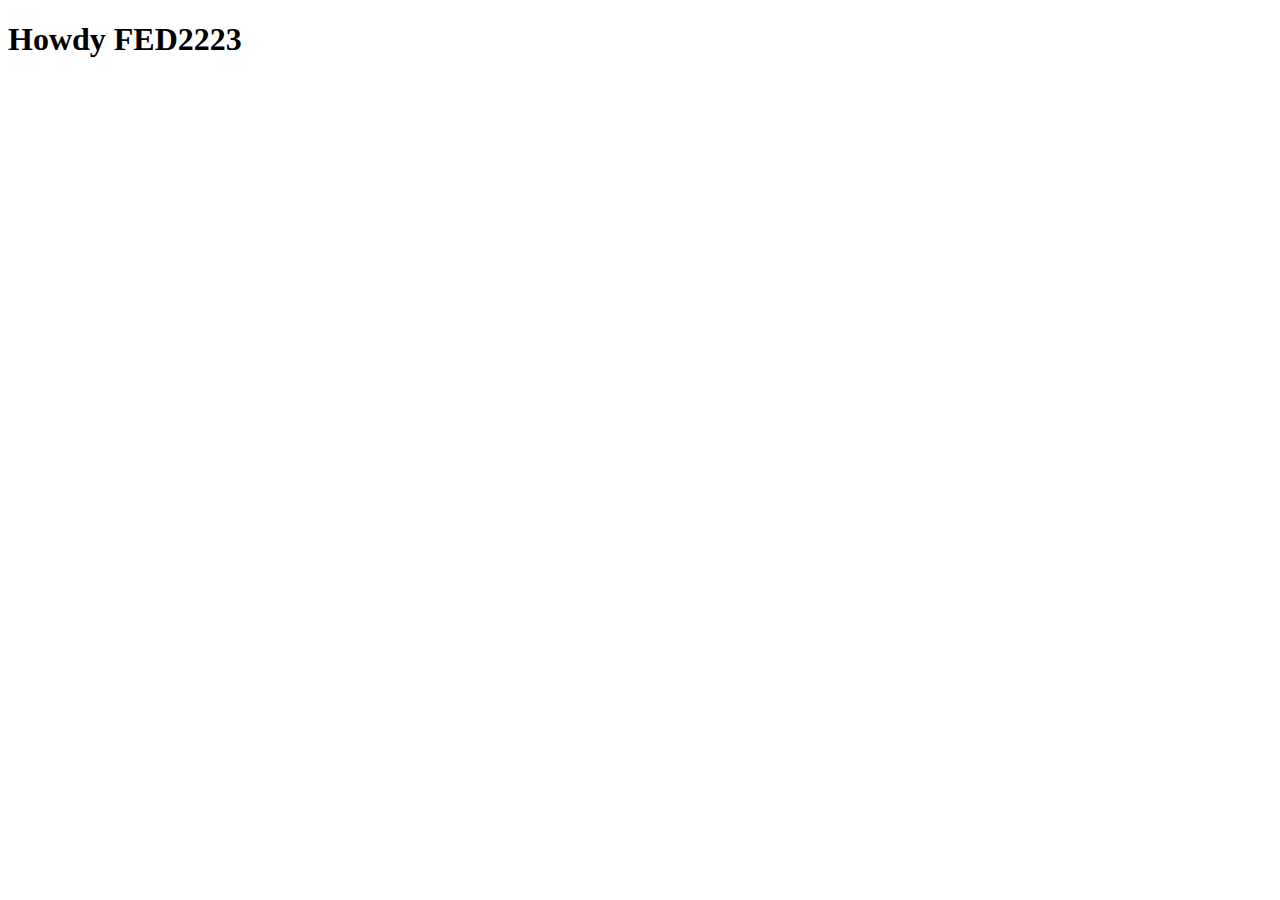
==== index.html @ 5cdc85cd "Add files via upload" ====
<!doctype html>
<html lang="nl">
	
<head>
	<meta charset="UTF-8">
	<meta name="author" content="jouw naam">
	<meta name="viewport" content="width=device-width, initial-scale=1">
	
	<title>Howdy FED2223</title>
	
	<link href="styles/style.css" rel="stylesheet">
	<link rel="icon" type="image/svg+xml" href="images/favicon.svg">
</head>

<body>
	<h1>Howdy FED2223</h1>

	<script defer src="scripts/script.js"></script>
</body>
	
</html>
---- styles/style.css ----
/**************/
/* CSS REMEDY */
/**************/
*, *::after, *::before {
  box-sizing:border-box;  
}

button, summary {
	cursor: pointer;
}





/*********************/
/* CUSTOM PROPERTIES */
/*********************/
:root {
	/* startje */
	--color-text:#111;
	--color-background:#eee;
}





/****************/
/* JOUW STYLING */
/****************/

/* jouw code */
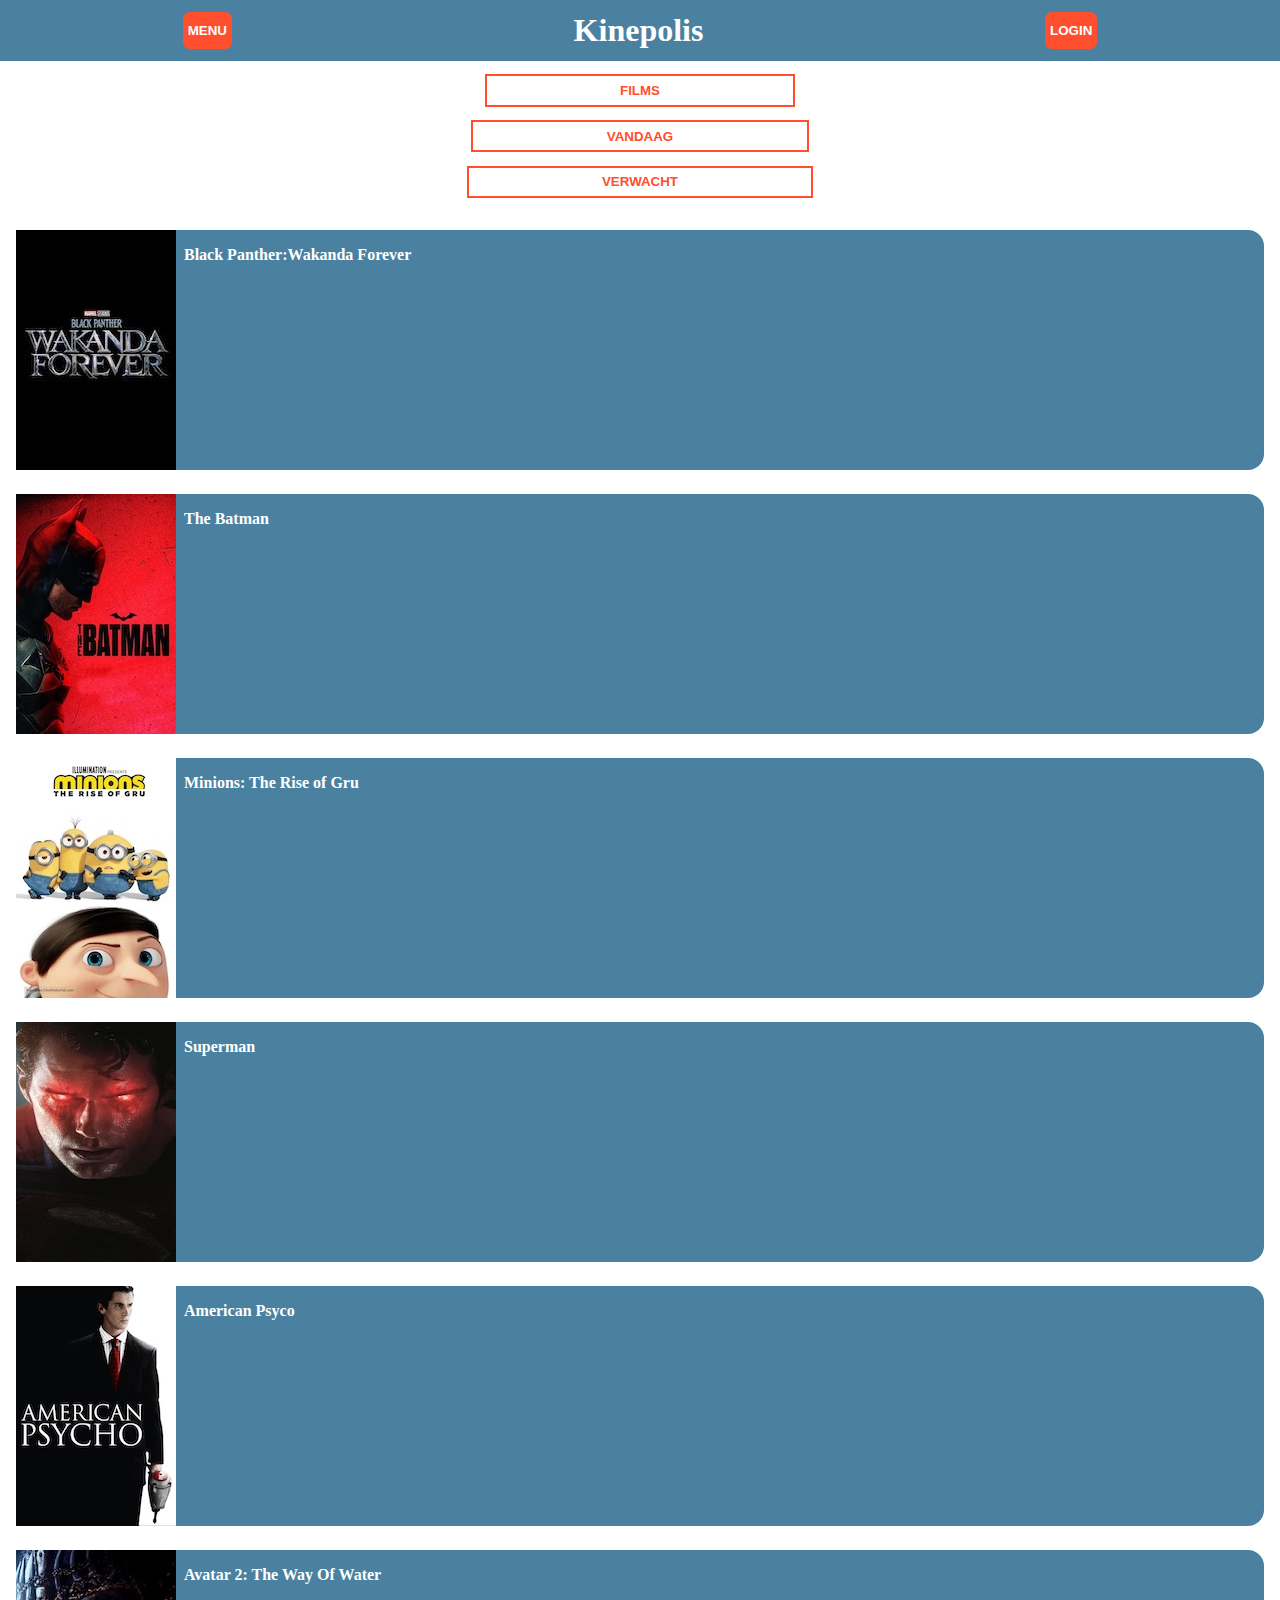
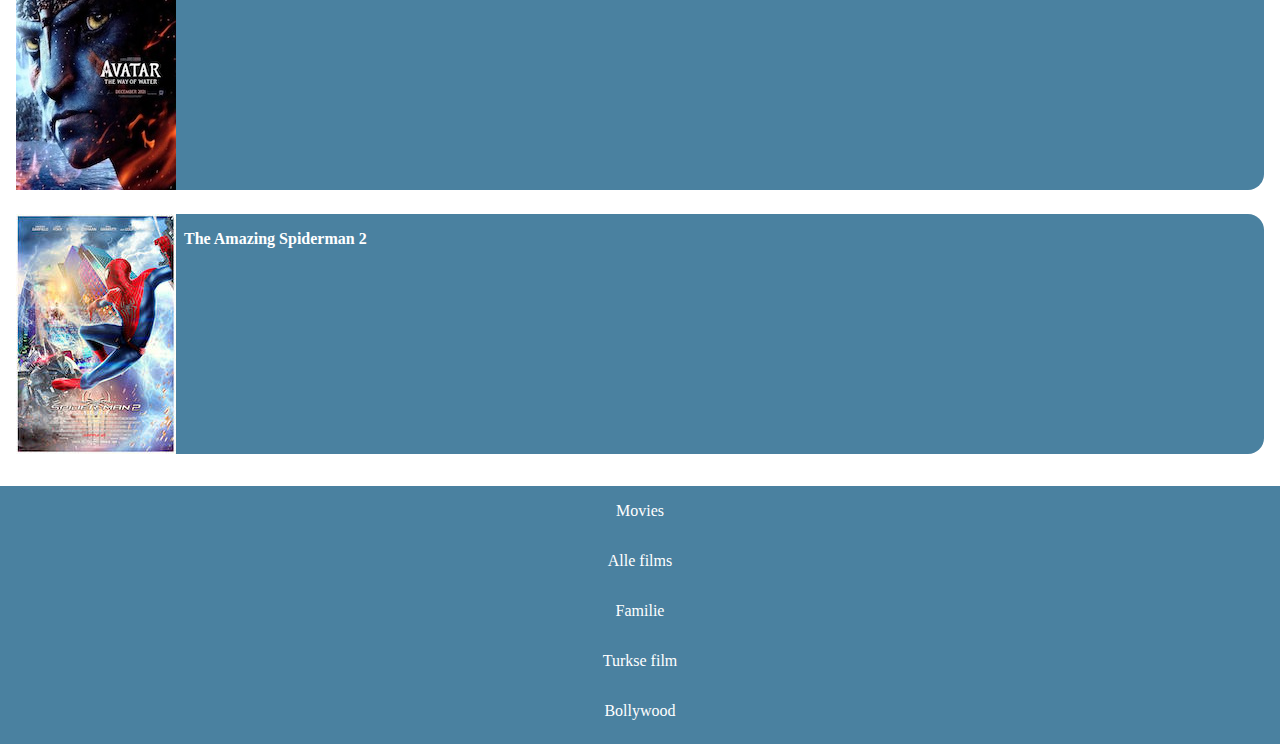
==== commit 7fb7e4b7: "Add files via upload" ====
--- a/index.html
+++ b/index.html
@@ -1,21 +1,79 @@
-<!doctype html>
-<html lang="nl">
-	
+<!DOCTYPE html>
+<html lang="en">
+
 <head>
-	<meta charset="UTF-8">
-	<meta name="author" content="jouw naam">
-	<meta name="viewport" content="width=device-width, initial-scale=1">
-	
-	<title>Howdy FED2223</title>
-	
-	<link href="styles/style.css" rel="stylesheet">
-	<link rel="icon" type="image/svg+xml" href="images/favicon.svg">
+    <meta charset="UTF-8">
+    <meta http-equiv="X-UA-Compatible" content="IE=edge">
+    <meta name="viewport" content="width=device-width, initial-scale=1.0">
+    <link rel="stylesheet" href="./styles/style.css">
+    <title>Kinepolis</title>
 </head>
 
 <body>
-	<h1>Howdy FED2223</h1>
+    <header>
+        <button>MENU</button>
+        <H1>Kinepolis</H1>
+        <button>LOGIN</button>
+    </header>
 
-	<script defer src="scripts/script.js"></script>
+    <main>
+        <ul>
+            <li><button>FILMS</button></li>
+            <li><button>VANDAAG</button></li>
+            <li><button>VERWACHT</button></li>
+        </ul>
+
+        <section>
+            <img src="./images/wakandaforever.jpeg" alt="blackpanther wakanda forever movie poster">
+            <h2>Black Panther:<span>Wakanda Forever</span></h2>
+        </section>
+
+        <section>
+            <img src="./images/thebatmanposter.jpeg" alt="blackpanther wakanda forever movie poster">
+            <h2>The Batman</h2>
+        </section>
+
+        <section>
+            <img src="./images/minionsriseofgru.jpeg" alt="blackpanther wakanda forever movie poster">
+            <h2>Minions: The Rise of Gru</h2>
+        </section>
+
+        <section>
+            <img src="./images/supermanposter.jpeg" alt="blackpanther wakanda forever movie poster">
+            <h2>Superman</h2>
+        </section>
+
+        <section>
+            <img src="./images/americanpsycho.jpeg" alt="blackpanther wakanda forever movie poster">
+            <h2>American Psyco</h2>
+        </section>
+
+        <section>
+            <img src="./images/avatar.jpeg" alt="blackpanther wakanda forever movie poster">
+            <h2>Avatar 2: The Way Of Water</h2>
+        </section>
+
+        <section>
+            <img src="./images/amazingspiderman2poster.jpeg" alt="blackpanther wakanda forever movie poster">
+            <h2>The Amazing Spiderman 2</h2>
+        </section>
+    </main>
+
+    <footer>
+        <nav>
+            <ul>
+                <span>
+                    <li>Movies</li>
+                </span>
+                <li>Alle films</li>
+                <li>Familie</li>
+                <li>Turkse film</li>
+                <li>Bollywood</li>
+            </ul>
+        </nav>
+    </footer>
+
+    <script src="./script/js.js"></script>
 </body>
-	
-</html>
+
+</html>--- a/styles/style.css
+++ b/styles/style.css
@@ -1,12 +1,15 @@
 /**************/
 /* CSS REMEDY */
 /**************/
-*, *::after, *::before {
-  box-sizing:border-box;  
+*,
+*::after,
+*::before {
+    box-sizing: border-box;
 }
 
-button, summary {
-	cursor: pointer;
+button,
+summary {
+    cursor: pointer;
 }
 
 
@@ -17,9 +20,9 @@
 /* CUSTOM PROPERTIES */
 /*********************/
 :root {
-	/* startje */
-	--color-text:#111;
-	--color-background:#eee;
+    /* startje */
+    --color-text: #111;
+    --color-background: #eee;
 }
 
 
@@ -30,5 +33,72 @@
 /* JOUW STYLING */
 /****************/
 
-/* jouw code */
+* {
+    margin: 0;
+    padding: 0;
+}
 
+header {
+    background-color: #4A81A0;
+    color: white;
+    padding: 0.75em;
+    display: flex;
+    justify-content: center;
+    justify-content: space-around;
+}
+
+header button {
+    background-color: #ff4f2e;
+    font-weight: bold;
+    color: white;
+    border: 0.2em solid #ff4f2e;
+    padding: 0.2em;
+    border-radius: 0.5em;
+}
+
+ul {
+    list-style: none;
+    display: flex;
+    flex-direction: column;
+    align-items: center;
+    padding-bottom: 0.5em;
+}
+
+ul li button {
+    margin-top: 1em;
+    padding-top: 0.5em;
+    padding-bottom: 0.5em;
+    padding-left: 10em;
+    padding-right: 10em;
+    background-color: white;
+    font-weight: bold;
+    color: #ff4f2e;
+    border: 0.2em solid #ff4f2e;
+}
+
+section {
+    background-color:#4A81A0;
+    color: white;
+    font-weight: bold;
+    margin-top: 1.5em;
+    margin-left: 1em;
+    margin-right: 1em;
+    border-radius: 1em;
+    display: flex;
+}
+
+section h2 {
+    font-size: 1em;
+    margin-top: 1em;
+    margin-left: 0.5em;
+}
+
+footer ul {
+    color: white;
+    background-color: #4A81A0;
+    margin-top: 2em;
+}
+
+footer ul li {
+    margin: 1em;
+}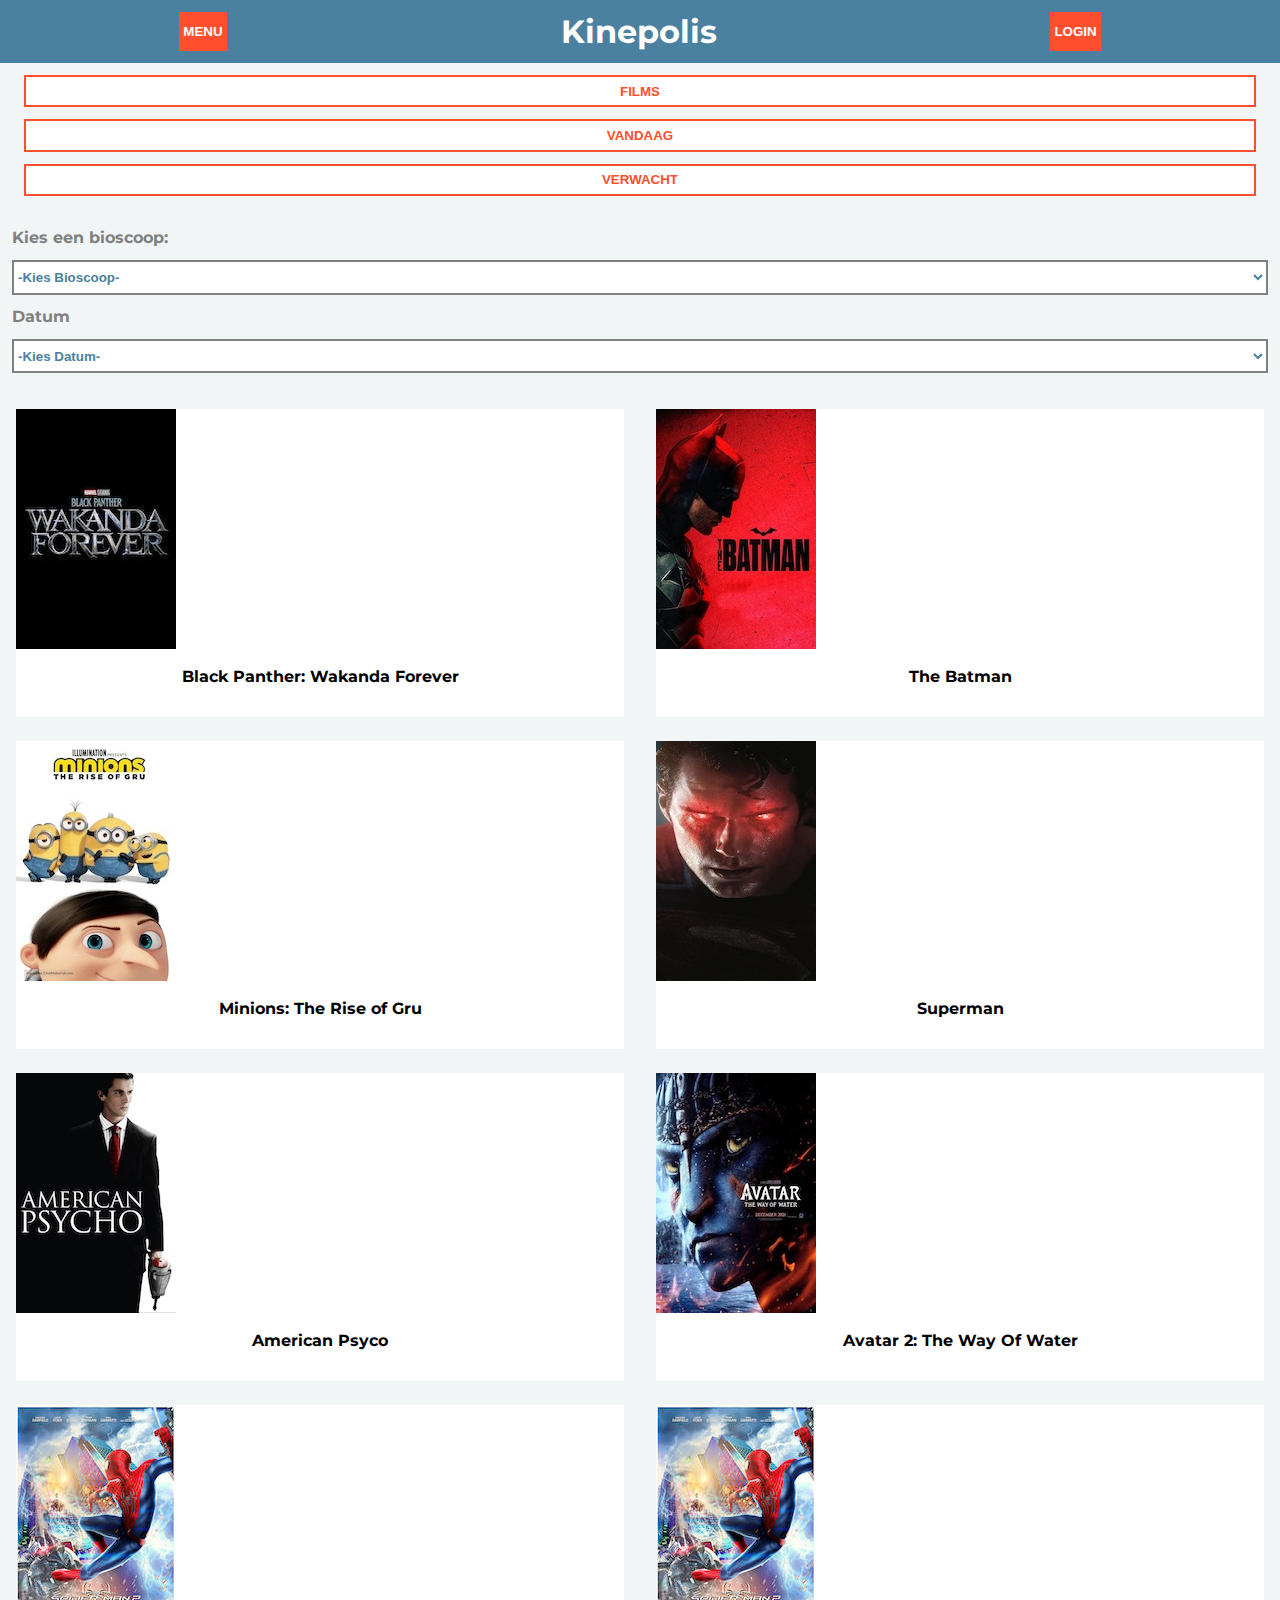
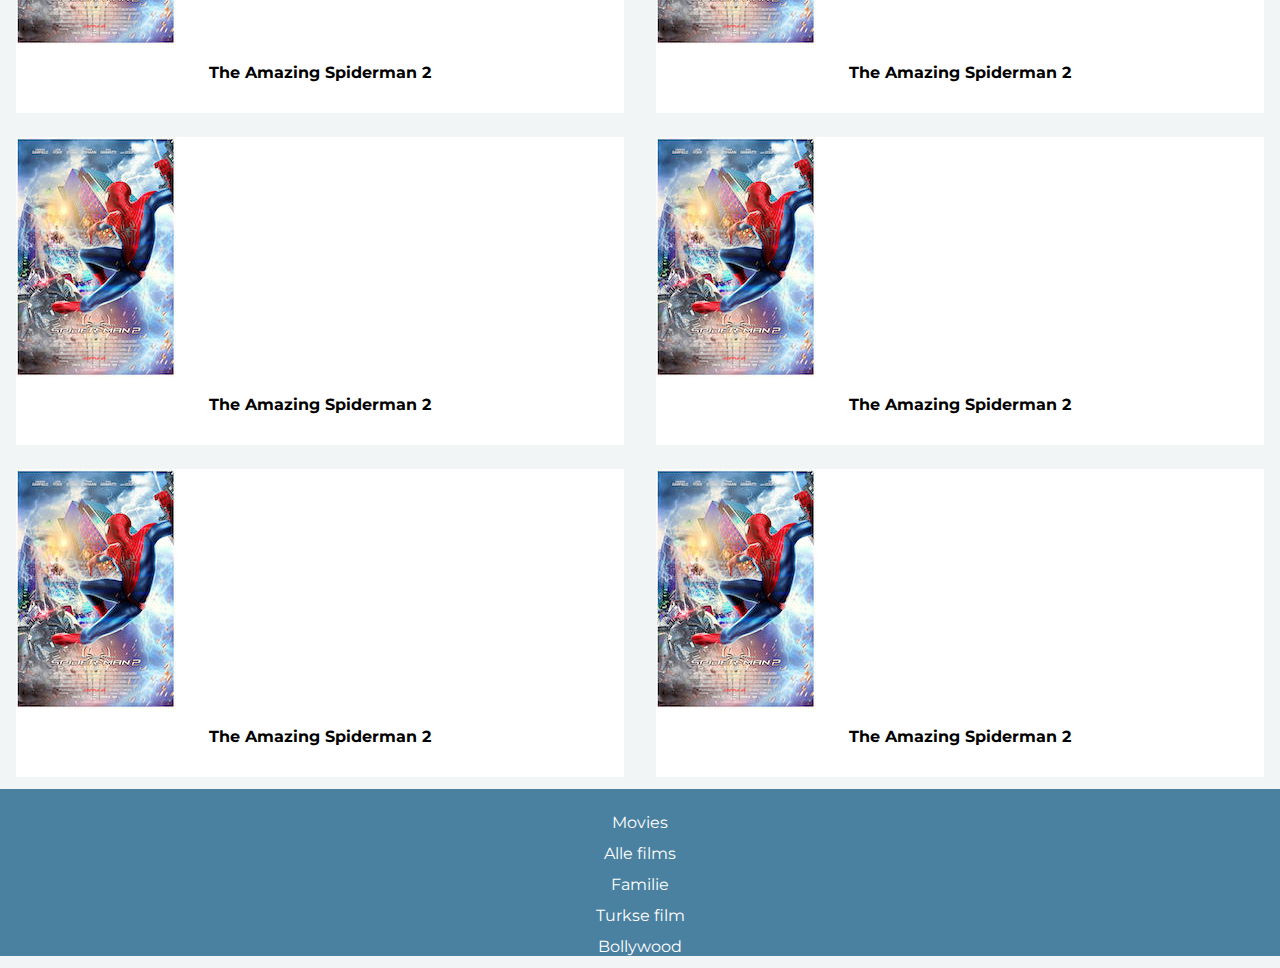
==== commit d8a7cd8f: "Add files via upload" ====
--- a/index.html
+++ b/index.html
@@ -6,6 +6,9 @@
     <meta http-equiv="X-UA-Compatible" content="IE=edge">
     <meta name="viewport" content="width=device-width, initial-scale=1.0">
     <link rel="stylesheet" href="./styles/style.css">
+    <link rel="preconnect" href="https://fonts.googleapis.com">
+    <link rel="preconnect" href="https://fonts.gstatic.com" crossorigin>
+    <link href="https://fonts.googleapis.com/css2?family=Montserrat&display=swap" rel="stylesheet">
     <title>Kinepolis</title>
 </head>
 
@@ -24,47 +27,126 @@
         </ul>
 
         <section>
-            <img src="./images/wakandaforever.jpeg" alt="blackpanther wakanda forever movie poster">
-            <h2>Black Panther:<span>Wakanda Forever</span></h2>
+            <label for="bioscoop-select">Kies een bioscoop:</label>
+            <select name="Bioscopen" id="bioscoop-select">
+                <option value="">-Kies Bioscoop-</option>
+                <option value="Kinepolis Almere">Kinepolis Almere</option>
+                <option value="Kinepolis Breda">Kinepolis Breda</option>
+                <option value="Kinepolis Den Bosch">Kinepolis Den Bosch</option>
+                <option value="Kinepolis Den Helder">Kinepolis Den Helder</option>
+                <option value="Kinepolis Dordrecht">Kinepolis Dordrecht</option>
+                <option value="Kinepolis Emmen">Kinepolis Emmen</option>
+                <option value="Kinepolis Enschede">Kinepolis Enschede</option>
+                <option value="Kinepolis Groningen">Kinepolis Groningen</option>
+                <option value="Kinepolis Haarlem">Kinepolis Haarlem</option>
+                <option value="Kinepolis Hoofddorp">Kinepolis Hoofddorp</option>
+                <option value="Kinepolis Jaarbeurs Utrecht">Kinepolis Jaarbeurs Utrecht</option>
+                <option value="Kinepolis Leidschendam">Kinepolis Leidschendam</option>
+                <option value="Kinepolis Oss">Kinepolis Oss</option>
+                <option value="Kinepolis Enschede">Kinepolis Enschede</option>
+                <option value="Kinepolis Schagen">Kinepolis Schagen</option>
+                <option value="Kinepolis Spijkenisse">Kinepolis Spijkenisse</option>
+                <option value="Kinepolis Zoetermeer">Kinepolis Zoetermeer</option>
+                <option value="Cineast (Enschede)">Cineast (Enschede)</option>
+                <option value="Cinerama (Rotterdam)">Cinerama (Rotterdam)</option>
+                <option value="Utrecht City">Utrecht City</option>
+            </select>
         </section>
 
         <section>
-            <img src="./images/thebatmanposter.jpeg" alt="blackpanther wakanda forever movie poster">
-            <h2>The Batman</h2>
+            <label for="datum-select">Datum</label>
+            <select name="Datum" id="datum-select">
+                <option value="">-Kies Datum-</option>
+                <option value="Kinepolis Almere">Kinepolis Almere</option>
+                <option value="Kinepolis Breda">Kinepolis Breda</option>
+                <option value="Kinepolis Den Bosch">Kinepolis Den Bosch</option>
+                <option value="Kinepolis Den Helder">Kinepolis Den Helder</option>
+                <option value="Kinepolis Dordrecht">Kinepolis Dordrecht</option>
+                <option value="Kinepolis Emmen">Kinepolis Emmen</option>
+                <option value="Kinepolis Enschede">Kinepolis Enschede</option>
+                <option value="Kinepolis Groningen">Kinepolis Groningen</option>
+                <option value="Kinepolis Haarlem">Kinepolis Haarlem</option>
+                <option value="Kinepolis Hoofddorp">Kinepolis Hoofddorp</option>
+                <option value="Kinepolis Jaarbeurs Utrecht">Kinepolis Jaarbeurs Utrecht</option>
+                <option value="Kinepolis Leidschendam">Kinepolis Leidschendam</option>
+                <option value="Kinepolis Oss">Kinepolis Oss</option>
+                <option value="Kinepolis Enschede">Kinepolis Enschede</option>
+                <option value="Kinepolis Schagen">Kinepolis Schagen</option>
+                <option value="Kinepolis Spijkenisse">Kinepolis Spijkenisse</option>
+                <option value="Kinepolis Zoetermeer">Kinepolis Zoetermeer</option>
+                <option value="Cineast (Enschede)">Cineast (Enschede)</option>
+                <option value="Cinerama (Rotterdam)">Cinerama (Rotterdam)</option>
+                <option value="Utrecht City">Utrecht City</option>
+            </select>
         </section>
 
         <section>
-            <img src="./images/minionsriseofgru.jpeg" alt="blackpanther wakanda forever movie poster">
-            <h2>Minions: The Rise of Gru</h2>
-        </section>
+            <article>
+                <img src="./images/wakandaforever.jpeg" alt="blackpanther wakanda forever movie poster">
+                <h2>Black Panther: Wakanda Forever</h2>
+            </article>
 
-        <section>
-            <img src="./images/supermanposter.jpeg" alt="blackpanther wakanda forever movie poster">
-            <h2>Superman</h2>
-        </section>
+            <article>
+                <img src="./images/thebatmanposter.jpeg" alt="blackpanther wakanda forever movie poster">
+                <h2>The Batman</h2>
+            </article>
 
-        <section>
-            <img src="./images/americanpsycho.jpeg" alt="blackpanther wakanda forever movie poster">
-            <h2>American Psyco</h2>
-        </section>
+            <article>
+                <img src="./images/minionsriseofgru.jpeg" alt="blackpanther wakanda forever movie poster">
+                <h2>Minions: The Rise of Gru</h2>
+            </article>
 
-        <section>
-            <img src="./images/avatar.jpeg" alt="blackpanther wakanda forever movie poster">
-            <h2>Avatar 2: The Way Of Water</h2>
-        </section>
+            <article>
+                <img src="./images/supermanposter.jpeg" alt="blackpanther wakanda forever movie poster">
+                <h2>Superman</h2>
+            </article>
 
-        <section>
-            <img src="./images/amazingspiderman2poster.jpeg" alt="blackpanther wakanda forever movie poster">
-            <h2>The Amazing Spiderman 2</h2>
+            <article>
+                <img src="./images/americanpsycho.jpeg" alt="blackpanther wakanda forever movie poster">
+                <h2>American Psyco</h2>
+            </article>
+
+            <article>
+                <img src="./images/avatar.jpeg" alt="blackpanther wakanda forever movie poster">
+                <h2>Avatar 2: The Way Of Water</h2>
+            </article>
+
+            <article>
+                <img src="./images/amazingspiderman2poster.jpeg" alt="blackpanther wakanda forever movie poster">
+                <h2>The Amazing Spiderman 2</h2>
+            </article>
+
+            <article>
+                <img src="./images/amazingspiderman2poster.jpeg" alt="blackpanther wakanda forever movie poster">
+                <h2>The Amazing Spiderman 2</h2>
+            </article>
+
+            <article>
+                <img src="./images/amazingspiderman2poster.jpeg" alt="blackpanther wakanda forever movie poster">
+                <h2>The Amazing Spiderman 2</h2>
+            </article>
+
+            <article>
+                <img src="./images/amazingspiderman2poster.jpeg" alt="blackpanther wakanda forever movie poster">
+                <h2>The Amazing Spiderman 2</h2>
+            </article>
+
+            <article>
+                <img src="./images/amazingspiderman2poster.jpeg" alt="blackpanther wakanda forever movie poster">
+                <h2>The Amazing Spiderman 2</h2>
+            </article>
+
+            <article>
+                <img src="./images/amazingspiderman2poster.jpeg" alt="blackpanther wakanda forever movie poster">
+                <h2>The Amazing Spiderman 2</h2>
+            </article>
         </section>
     </main>
 
     <footer>
         <nav>
             <ul>
-                <span>
-                    <li>Movies</li>
-                </span>
+                <li>Movies</li>
                 <li>Alle films</li>
                 <li>Familie</li>
                 <li>Turkse film</li>
--- a/styles/style.css
+++ b/styles/style.css
@@ -12,22 +12,16 @@
     cursor: pointer;
 }
 
-
-
-
-
 /*********************/
 /* CUSTOM PROPERTIES */
 /*********************/
+
 :root {
     /* startje */
     --color-text: #111;
     --color-background: #eee;
+    --color-button: #ff4f2e;
 }
-
-
-
-
 
 /****************/
 /* JOUW STYLING */
@@ -36,6 +30,11 @@
 * {
     margin: 0;
     padding: 0;
+}
+
+body {
+    font-family: 'Montserrat', sans-serif;
+    background-color: #F1F5F6;
 }
 
 header {
@@ -53,52 +52,95 @@
     color: white;
     border: 0.2em solid #ff4f2e;
     padding: 0.2em;
-    border-radius: 0.5em;
 }
 
 ul {
     list-style: none;
-    display: flex;
     flex-direction: column;
-    align-items: center;
-    padding-bottom: 0.5em;
+    margin: 0.75em;
+}
+
+ul li {
+    margin: 0.75em;
 }
 
 ul li button {
-    margin-top: 1em;
     padding-top: 0.5em;
     padding-bottom: 0.5em;
-    padding-left: 10em;
-    padding-right: 10em;
+    padding-left: 7.5em;
+    padding-right: 7.5em;
     background-color: white;
     font-weight: bold;
     color: #ff4f2e;
     border: 0.2em solid #ff4f2e;
+    width: 100%;
 }
 
-section {
-    background-color:#4A81A0;
+main ul li button:hover {
+    background-color: #ff4f2e;
     color: white;
+    transition: 0.5s;
+}
+
+section:nth-of-type(1) {
+    margin-top: 2em;
+    margin-left: 0.75em;
+    margin-right: 0.75em;
+    margin-bottom: 0.75em;
+    display: flex;
+    flex-direction: column;
+}
+
+section:nth-of-type(2) {
+    margin: 0.75em;
+    display: flex;
+    flex-direction: column;
+}
+
+select {
+    margin-top: 1em;
+    padding-top: 0.5em;
+    padding-bottom: 0.5em;
+    background-color: white;
+    font-weight: bold;
+    color: #4A81A0;
+    border: 0.2em solid grey;
+}
+
+label {
+    color: grey;
+    font-weight: bold;
+}
+
+section:nth-of-type(3) {
+    display: grid;
+    grid-template-columns: 1fr 1fr;
+}
+
+article {
+    background-color: white;
+    padding-bottom: 2em;
     font-weight: bold;
     margin-top: 1.5em;
     margin-left: 1em;
     margin-right: 1em;
-    border-radius: 1em;
-    display: flex;
 }
 
-section h2 {
+article h2 {
     font-size: 1em;
     margin-top: 1em;
-    margin-left: 0.5em;
+    line-height: 1em;
+    padding: 0px 5px;
+    text-align: center;
 }
 
-footer ul {
+footer {
+    background-color: #4A81A0;
     color: white;
-    background-color: #4A81A0;
-    margin-top: 2em;
 }
 
-footer ul li {
-    margin: 1em;
+footer nav ul {
+    margin-top: 0.75em;
+    padding-top: 0.75em;
+    text-align: center;
 }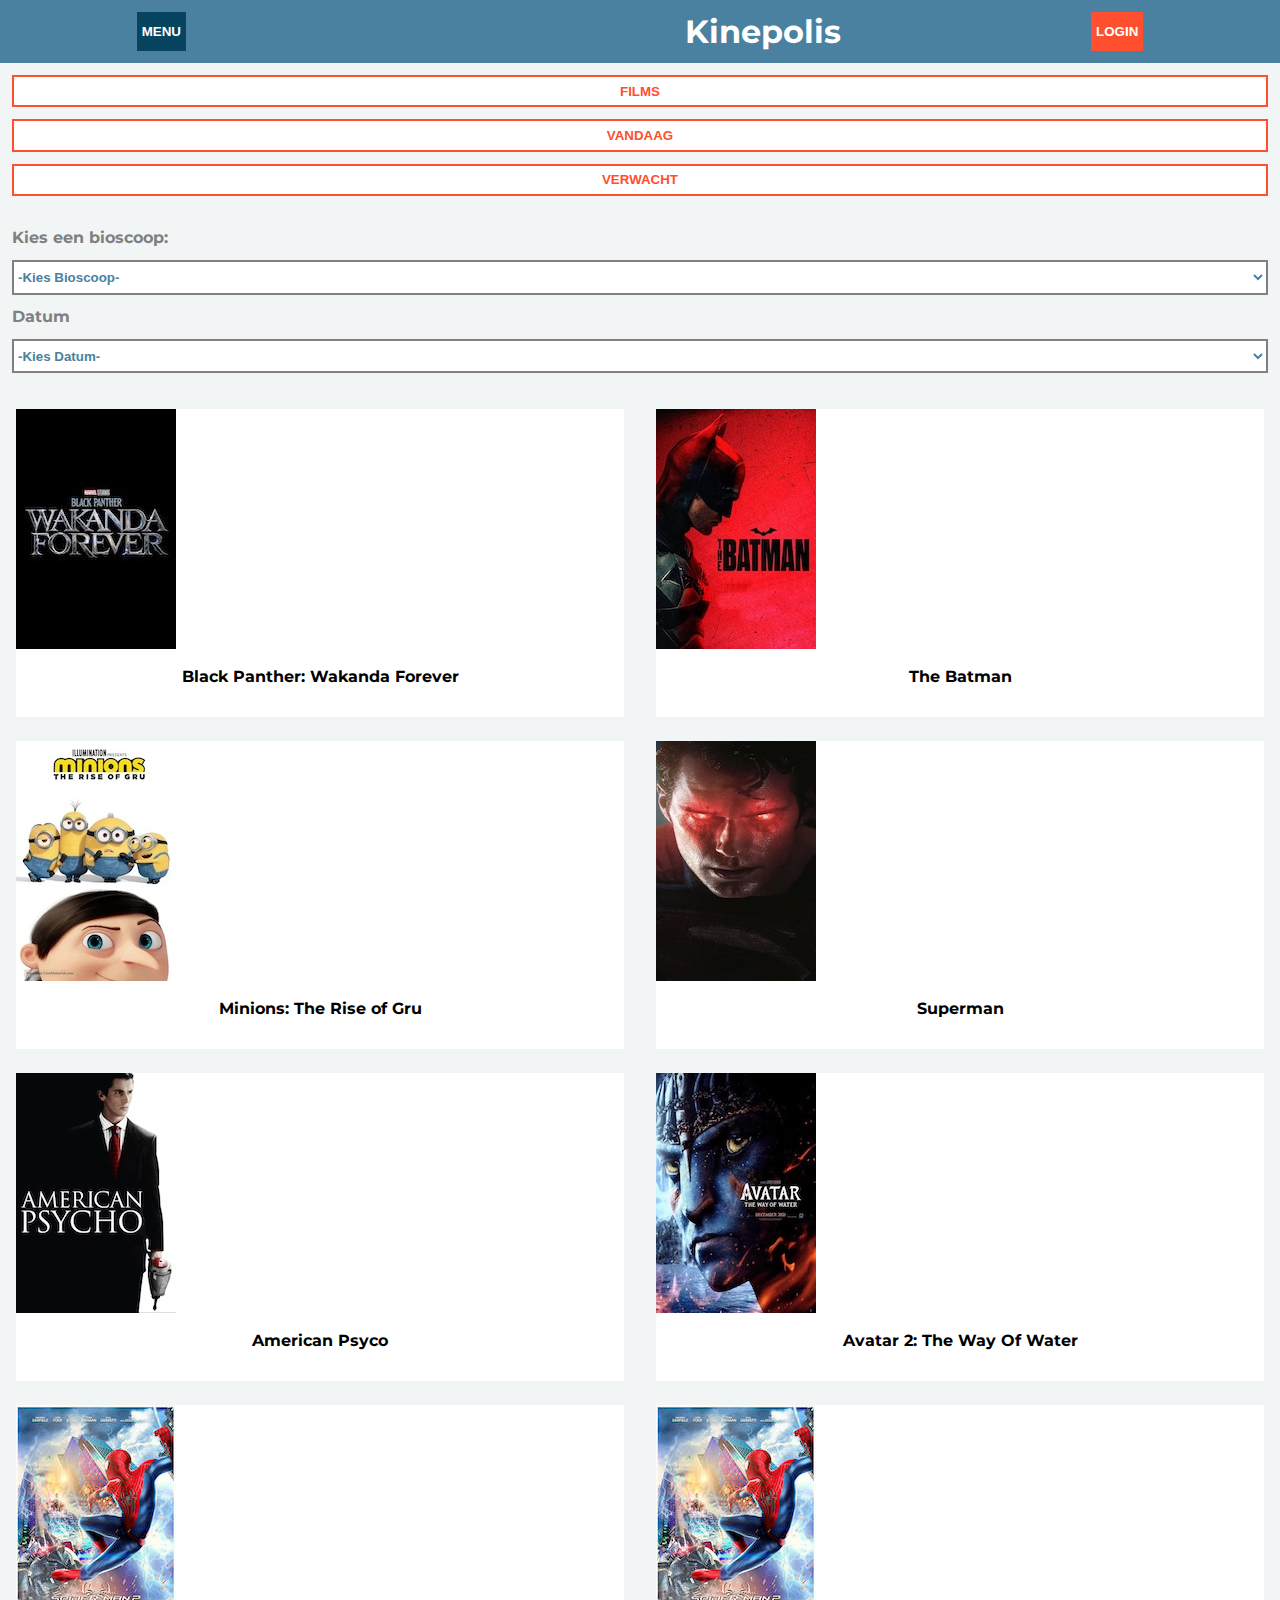
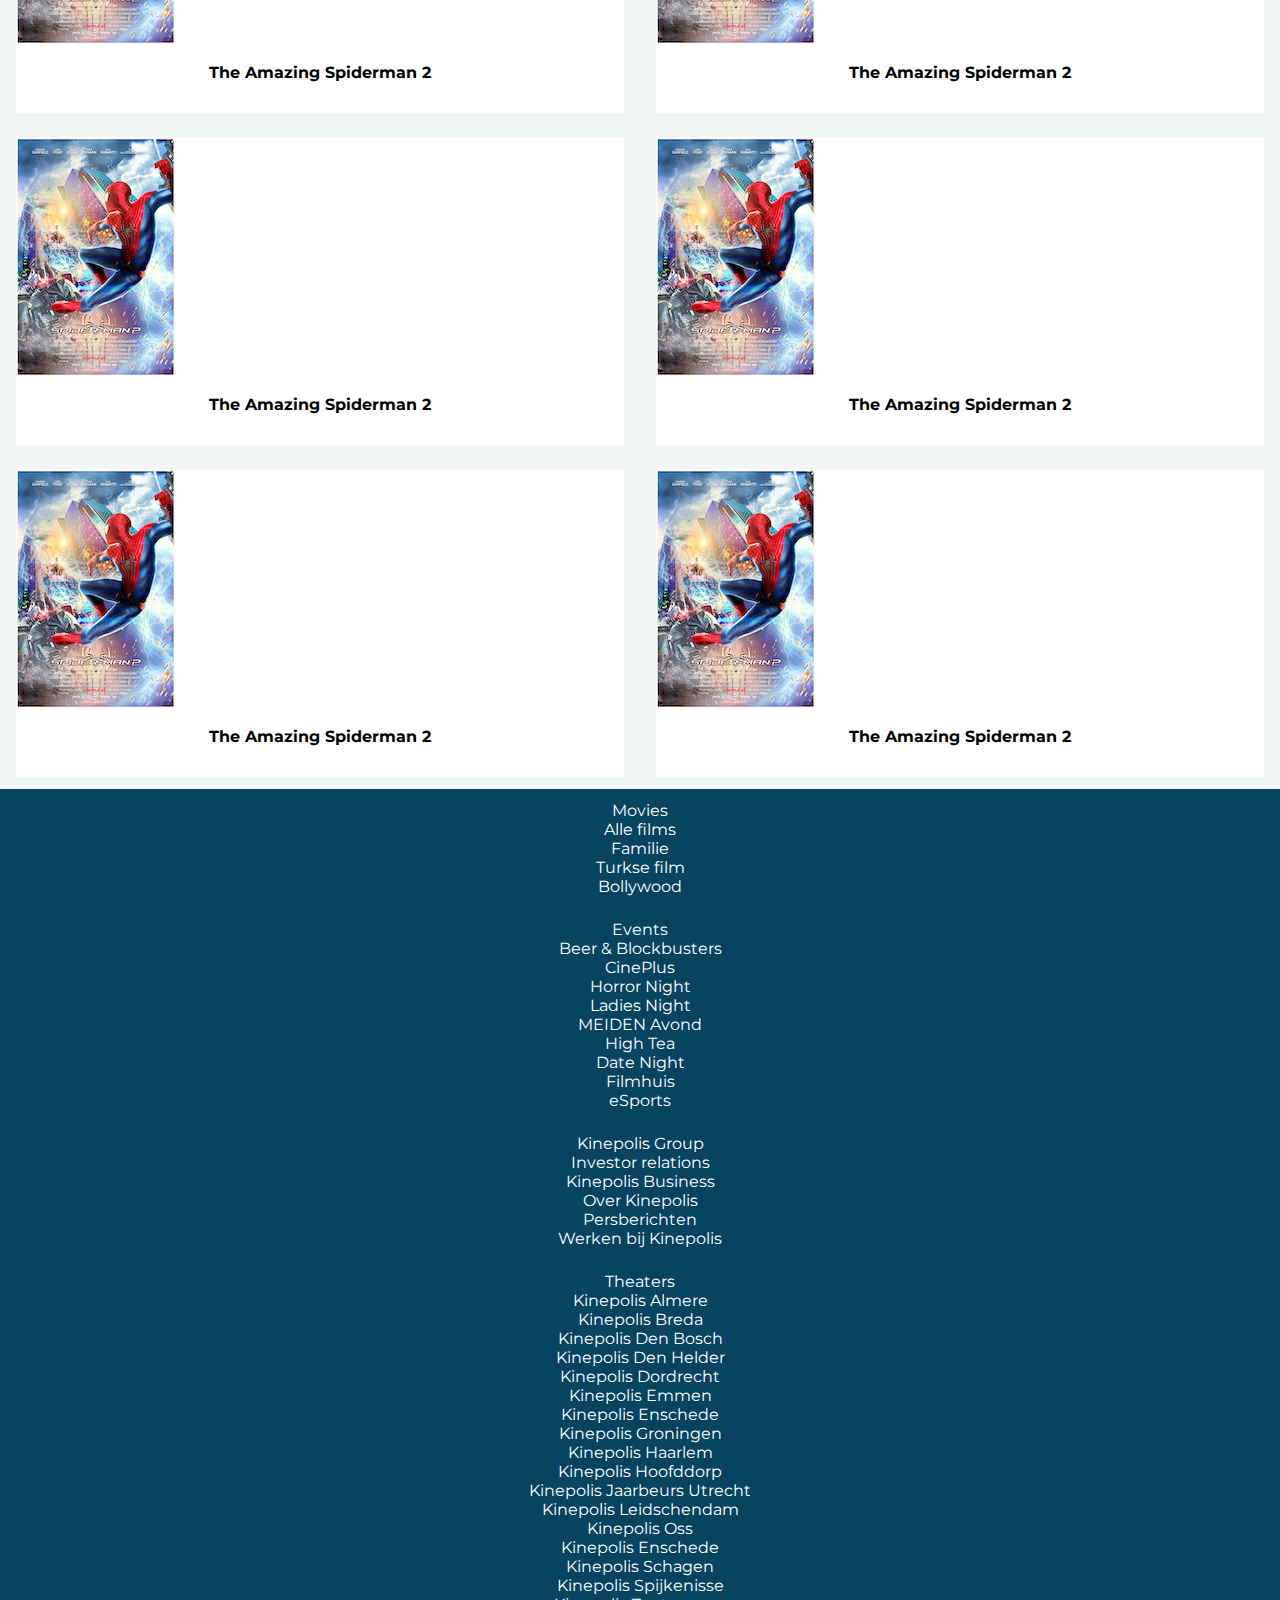
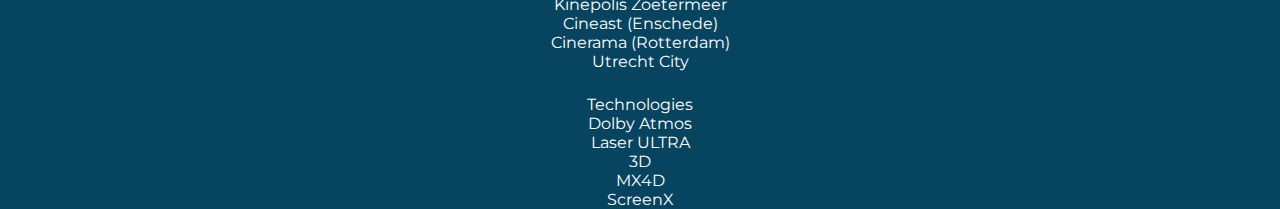
==== commit 704e1805: "Add files via upload" ====
--- a/index.html
+++ b/index.html
@@ -15,7 +15,27 @@
 <body>
     <header>
         <button>MENU</button>
-        <H1>Kinepolis</H1>
+        <nav>
+            <ul>
+                <li>Filmagenda</li>
+                <li>Films</li>
+                <li>Kids</li>
+                <li>Events</li>
+                <li>Music & Mvoies</li>
+                <li>Cultuur</li>
+                <li>Ultieme Filmbeleving</li>
+                <li>Acties & Kortingen</li>
+                <li>My Kinepolis</li>
+                <li>Movie Club</li>
+                <li>Geef Film Cadeau</li>
+                <li>Bioscopen</li>
+                <li>Kinepolis Business</li>
+                <li>Partnerbioscopen</li>
+                <li>Contact & FAQ</li>
+            </ul>
+        </nav>
+
+        <h1>Kinepolis</h1>
         <button>LOGIN</button>
     </header>
 
@@ -152,10 +172,65 @@
                 <li>Turkse film</li>
                 <li>Bollywood</li>
             </ul>
+
+            <ul>
+                <li>Events</li>
+                <li>Beer & Blockbusters</li>
+                <li>CinePlus</li>
+                <li>Horror Night</li>
+                <li>Ladies Night</li>
+                <li>MEIDEN Avond</li>
+                <li>High Tea</li>
+                <li>Date Night</li>
+                <li>Filmhuis</li>
+                <li>eSports</li>
+            </ul>
+
+            <ul>
+                <li>Kinepolis Group</li>
+                <li>Investor relations</li>
+                <li>Kinepolis Business</li>
+                <li>Over Kinepolis</li>
+                <li>Persberichten</li>
+                <li>Werken bij Kinepolis</li>
+            </ul>
+
+            <ul>
+                <li>Theaters</li>
+                <li>Kinepolis Almere</li>
+                <li>Kinepolis Breda</li>
+                <li>Kinepolis Den Bosch </li>
+                <li>Kinepolis Den Helder </li>
+                <li>Kinepolis Dordrecht </li>
+                <li>Kinepolis Emmen </li>
+                <li>Kinepolis Enschede </li>
+                <li>Kinepolis Groningen </li>
+                <li>Kinepolis Haarlem </li>
+                <li>Kinepolis Hoofddorp </li>
+                <li>Kinepolis Jaarbeurs Utrecht </li>
+                <li>Kinepolis Leidschendam </li>
+                <li>Kinepolis Oss </li>
+                <li>Kinepolis Enschede </li>
+                <li>Kinepolis Schagen </li>
+                <li>Kinepolis Spijkenisse </li>
+                <li>Kinepolis Zoetermeer </li>
+                <li>Cineast (Enschede) </li>
+                <li>Cinerama (Rotterdam) </li>
+                <li>Utrecht City</li>
+            </ul>
+
+            <ul>
+                <li>Technologies</li>
+                <li>Dolby Atmos</li>
+                <li>Laser ULTRA</li>
+                <li>3D</li>
+                <li>MX4D</li>
+                <li>ScreenX</li>
+            </ul>
         </nav>
     </footer>
 
-    <script src="./script/js.js"></script>
+    <script src="./scripts/script.js"></script>
 </body>
 
 </html>--- a/styles/style.css
+++ b/styles/style.css
@@ -32,6 +32,28 @@
     padding: 0;
 }
 
+header nav ul {
+    position: fixed;
+    left: 0;
+    right: 0;
+    top: 0;
+    bottom: 0;
+    transform: translatex(-110%);
+    transition: transform .3s;
+    background-color: #064460;
+    height: 100vh;
+    padding-top: 4.25em;
+    list-style: none;
+}
+
+header nav ul li {
+    margin: 0.75em;
+}
+
+nav ul.toonMenu {
+    transform: translatex(0);
+}
+
 body {
     font-family: 'Montserrat', sans-serif;
     background-color: #F1F5F6;
@@ -42,8 +64,14 @@
     color: white;
     padding: 0.75em;
     display: flex;
-    justify-content: center;
     justify-content: space-around;
+    position: sticky;
+    top: 0em;
+}
+
+header button:first-of-type {
+    background-color: #064460;
+    border: 0.2em solid #064460;
 }
 
 header button {
@@ -52,19 +80,19 @@
     color: white;
     border: 0.2em solid #ff4f2e;
     padding: 0.2em;
+    z-index: 10;
 }
 
-ul {
+header button :first-of-type {
+    background-color: #064460;
+}
+
+main ul li {
     list-style: none;
-    flex-direction: column;
     margin: 0.75em;
 }
 
-ul li {
-    margin: 0.75em;
-}
-
-ul li button {
+main ul li button {
     padding-top: 0.5em;
     padding-bottom: 0.5em;
     padding-left: 7.5em;
@@ -74,12 +102,6 @@
     color: #ff4f2e;
     border: 0.2em solid #ff4f2e;
     width: 100%;
-}
-
-main ul li button:hover {
-    background-color: #ff4f2e;
-    color: white;
-    transition: 0.5s;
 }
 
 section:nth-of-type(1) {
@@ -115,6 +137,7 @@
 section:nth-of-type(3) {
     display: grid;
     grid-template-columns: 1fr 1fr;
+    justify-content: center;
 }
 
 article {
@@ -135,7 +158,7 @@
 }
 
 footer {
-    background-color: #4A81A0;
+    background-color: #064460;
     color: white;
 }
 
@@ -143,4 +166,33 @@
     margin-top: 0.75em;
     padding-top: 0.75em;
     text-align: center;
+}
+
+/****************/
+/* Tweede Pagina Styling */
+/****************/
+
+.tweedepagina section {
+    margin-left: 0.75em;
+    margin-right: 0.75em;
+    margin-bottom: 0.75em;
+    display: flex;
+    flex-direction: column;
+}
+
+.tweedepagina article {
+    color: #6E7474;
+    background-color: #F1F5F6;
+    display: flex;
+    flex-direction: column;
+    justify-content: center;
+}
+
+.tweedepagina span {
+    color: #064460;
+    margin-bottom: 5em;
+}
+
+.tweedepagina p:first-of-type {
+    margin-bottom: 0.25em;
 }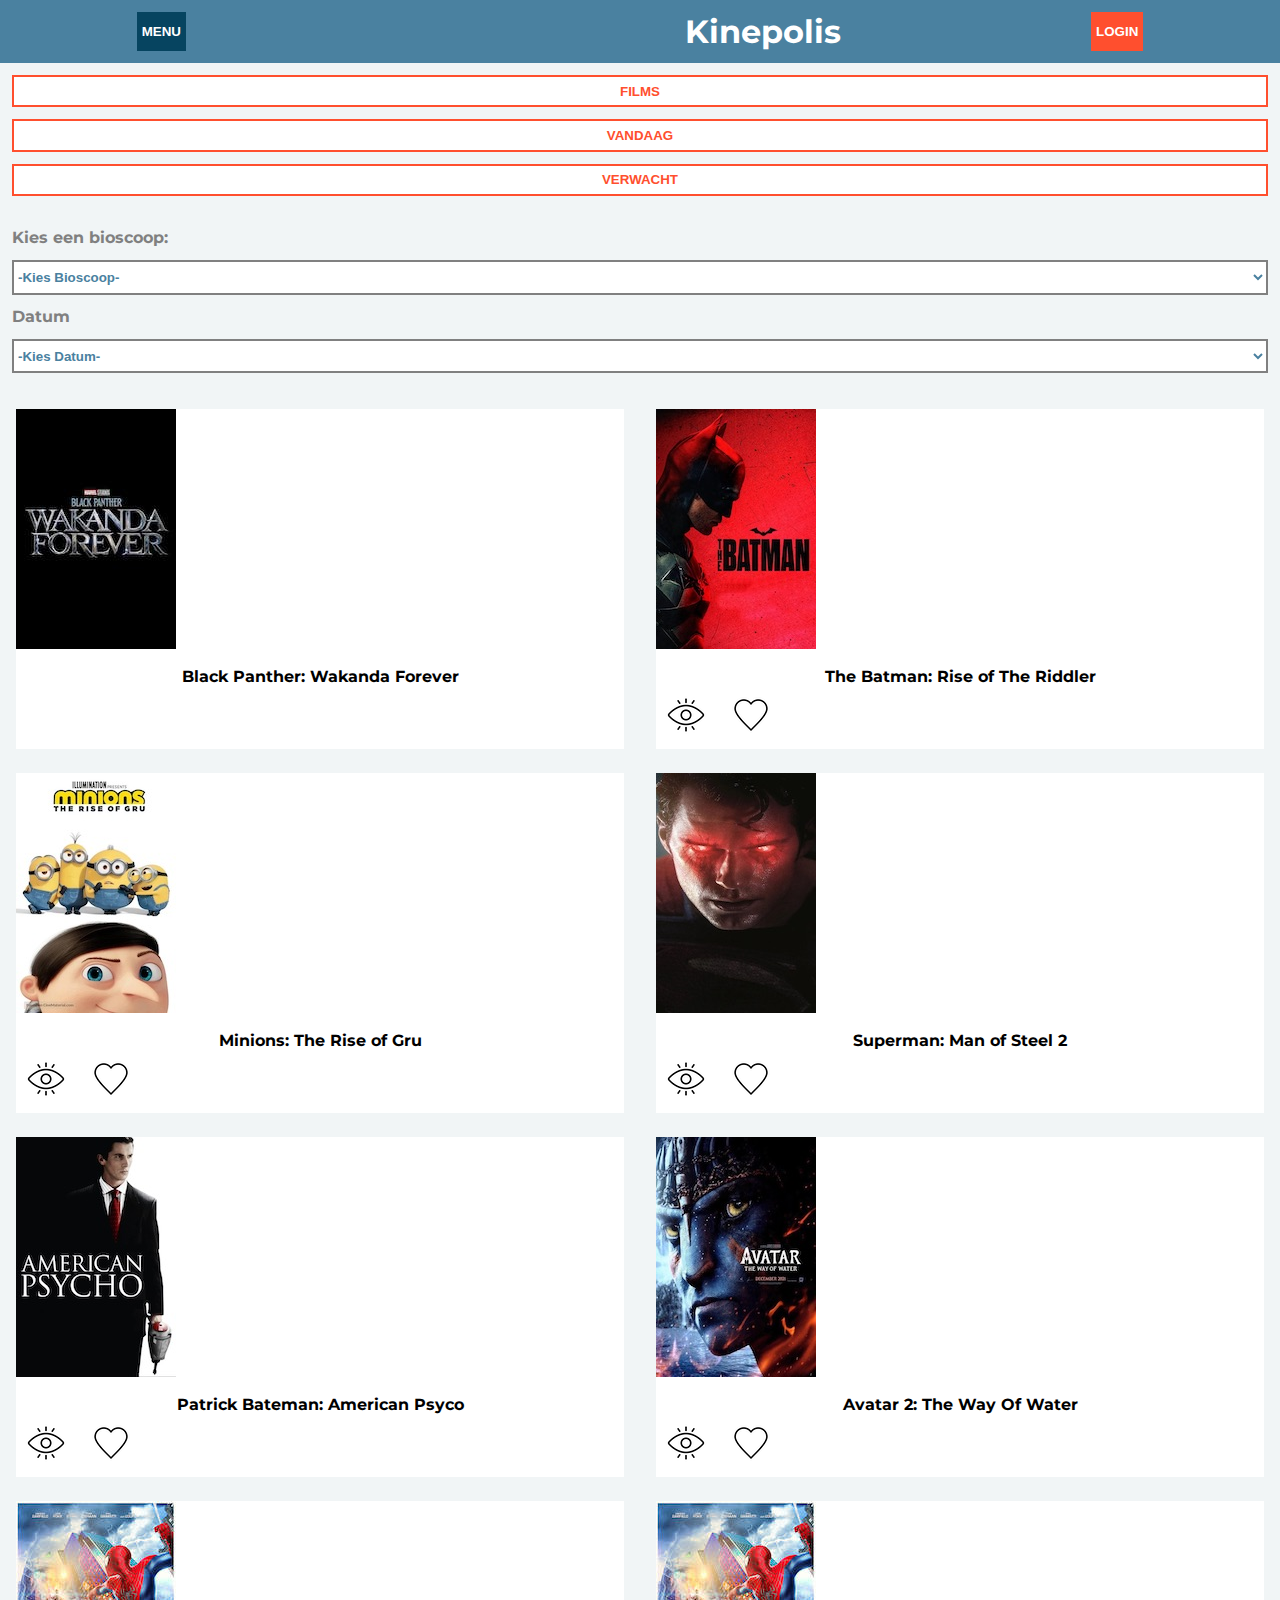
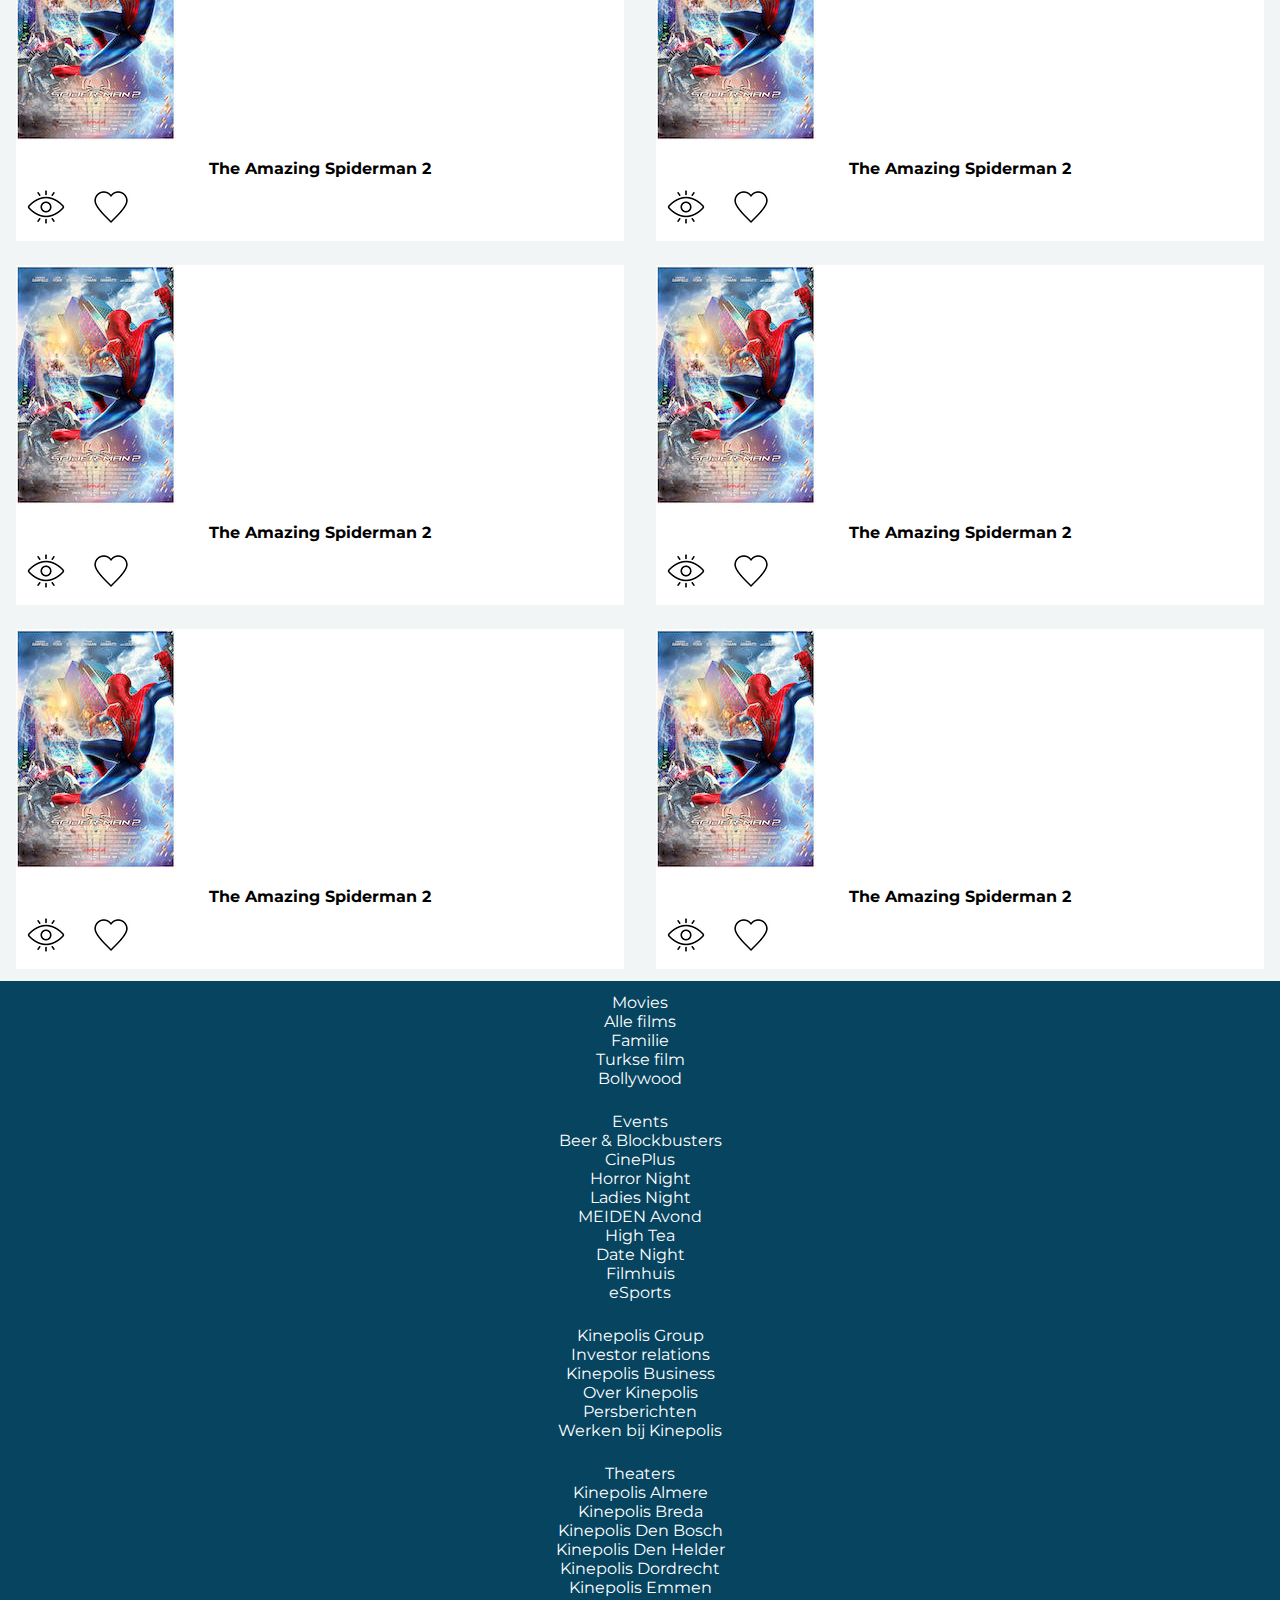
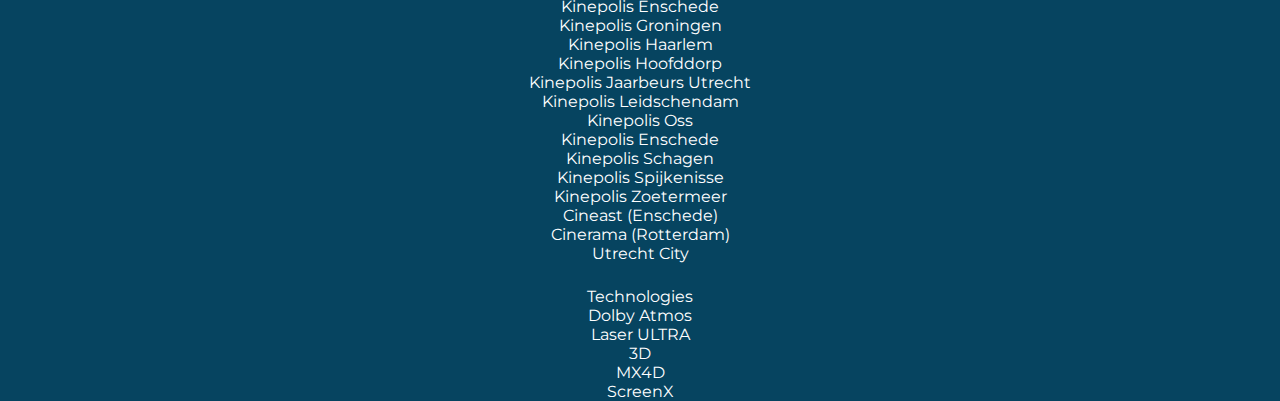
==== commit 1beebb30: "Add files via upload" ====
--- a/index.html
+++ b/index.html
@@ -47,8 +47,8 @@
         </ul>
 
         <section>
-            <label for="bioscoop-select">Kies een bioscoop:</label>
-            <select name="Bioscopen" id="bioscoop-select">
+            <label aria-label="false" for="bioscoop">Kies een bioscoop:</label> 
+            <select name="Bioscopen" id="bioscoop">
                 <option value="">-Kies Bioscoop-</option>
                 <option value="Kinepolis Almere">Kinepolis Almere</option>
                 <option value="Kinepolis Breda">Kinepolis Breda</option>
@@ -77,26 +77,15 @@
             <label for="datum-select">Datum</label>
             <select name="Datum" id="datum-select">
                 <option value="">-Kies Datum-</option>
-                <option value="Kinepolis Almere">Kinepolis Almere</option>
-                <option value="Kinepolis Breda">Kinepolis Breda</option>
-                <option value="Kinepolis Den Bosch">Kinepolis Den Bosch</option>
-                <option value="Kinepolis Den Helder">Kinepolis Den Helder</option>
-                <option value="Kinepolis Dordrecht">Kinepolis Dordrecht</option>
-                <option value="Kinepolis Emmen">Kinepolis Emmen</option>
-                <option value="Kinepolis Enschede">Kinepolis Enschede</option>
-                <option value="Kinepolis Groningen">Kinepolis Groningen</option>
-                <option value="Kinepolis Haarlem">Kinepolis Haarlem</option>
-                <option value="Kinepolis Hoofddorp">Kinepolis Hoofddorp</option>
-                <option value="Kinepolis Jaarbeurs Utrecht">Kinepolis Jaarbeurs Utrecht</option>
-                <option value="Kinepolis Leidschendam">Kinepolis Leidschendam</option>
-                <option value="Kinepolis Oss">Kinepolis Oss</option>
-                <option value="Kinepolis Enschede">Kinepolis Enschede</option>
-                <option value="Kinepolis Schagen">Kinepolis Schagen</option>
-                <option value="Kinepolis Spijkenisse">Kinepolis Spijkenisse</option>
-                <option value="Kinepolis Zoetermeer">Kinepolis Zoetermeer</option>
-                <option value="Cineast (Enschede)">Cineast (Enschede)</option>
-                <option value="Cinerama (Rotterdam)">Cinerama (Rotterdam)</option>
-                <option value="Utrecht City">Utrecht City</option>
+                <option value="04-12-2022">Vandaag</option>
+                <option value="05-12-2022">Morgen</option>
+                <option value="06-12-2022">Maandag, 6 dec</option>
+                <option value="07-12-2022">Dinsdag, 7 dec</option>
+                <option value="08-12-2022">Woensdag, 8 dec</option>
+                <option value="09-12-2022">Donderdag, 9 dec</option>
+                <option value="10-12-2022">Vrijdag, 10 dec</option>
+                <option value="11-12-2022">Zaterdag, 11 dec</option>
+                <option value="012-12-2022">Zondag, 12 dec</option>
             </select>
         </section>
 
@@ -108,57 +97,79 @@
 
             <article>
                 <img src="./images/thebatmanposter.jpeg" alt="blackpanther wakanda forever movie poster">
-                <h2>The Batman</h2>
+                <h2>The Batman: Rise of The Riddler </h2>
+                <img class="heart" src="./images/watchlist.png" alt="voeg toe aan watchlist">
+                <img src="./images/heart.png" alt="voeg toe aan favorieten">
             </article>
 
             <article>
                 <img src="./images/minionsriseofgru.jpeg" alt="blackpanther wakanda forever movie poster">
                 <h2>Minions: The Rise of Gru</h2>
+                <img src="./images/watchlist.png" alt="voeg toe aan watchlist">
+                <img src="./images/heart.png" alt="voeg toe aan favorieten">
             </article>
 
             <article>
                 <img src="./images/supermanposter.jpeg" alt="blackpanther wakanda forever movie poster">
-                <h2>Superman</h2>
+                <h2>Superman: Man of Steel 2</h2>
+                <img src="./images/watchlist.png" alt="voeg toe aan watchlist">
+                <img src="./images/heart.png" alt="voeg toe aan favorieten">
             </article>
 
             <article>
                 <img src="./images/americanpsycho.jpeg" alt="blackpanther wakanda forever movie poster">
-                <h2>American Psyco</h2>
+                <h2>Patrick Bateman: American Psyco</h2>
+                <img src="./images/watchlist.png" alt="voeg toe aan watchlist">
+                <img src="./images/heart.png" alt="voeg toe aan favorieten">
             </article>
 
             <article>
                 <img src="./images/avatar.jpeg" alt="blackpanther wakanda forever movie poster">
                 <h2>Avatar 2: The Way Of Water</h2>
-            </article>
-
-            <article>
-                <img src="./images/amazingspiderman2poster.jpeg" alt="blackpanther wakanda forever movie poster">
-                <h2>The Amazing Spiderman 2</h2>
-            </article>
-
-            <article>
-                <img src="./images/amazingspiderman2poster.jpeg" alt="blackpanther wakanda forever movie poster">
-                <h2>The Amazing Spiderman 2</h2>
-            </article>
-
-            <article>
-                <img src="./images/amazingspiderman2poster.jpeg" alt="blackpanther wakanda forever movie poster">
-                <h2>The Amazing Spiderman 2</h2>
-            </article>
-
-            <article>
-                <img src="./images/amazingspiderman2poster.jpeg" alt="blackpanther wakanda forever movie poster">
-                <h2>The Amazing Spiderman 2</h2>
-            </article>
-
-            <article>
-                <img src="./images/amazingspiderman2poster.jpeg" alt="blackpanther wakanda forever movie poster">
-                <h2>The Amazing Spiderman 2</h2>
-            </article>
-
-            <article>
-                <img src="./images/amazingspiderman2poster.jpeg" alt="blackpanther wakanda forever movie poster">
-                <h2>The Amazing Spiderman 2</h2>
+                <img src="./images/watchlist.png" alt="voeg toe aan watchlist">
+                <img src="./images/heart.png" alt="voeg toe aan favorieten">
+            </article>
+
+            <article>
+                <img src="./images/amazingspiderman2poster.jpeg" alt="blackpanther wakanda forever movie poster">
+                <h2>The Amazing Spiderman 2</h2>
+                <img src="./images/watchlist.png" alt="voeg toe aan watchlist">
+                <img src="./images/heart.png" alt="voeg toe aan favorieten">
+            </article>
+
+            <article>
+                <img src="./images/amazingspiderman2poster.jpeg" alt="blackpanther wakanda forever movie poster">
+                <h2>The Amazing Spiderman 2</h2>
+                <img src="./images/watchlist.png" alt="voeg toe aan watchlist">
+                <img src="./images/heart.png" alt="voeg toe aan favorieten">
+            </article>
+
+            <article>
+                <img src="./images/amazingspiderman2poster.jpeg" alt="blackpanther wakanda forever movie poster">
+                <h2>The Amazing Spiderman 2</h2>
+                <img src="./images/watchlist.png" alt="voeg toe aan watchlist">
+                <img src="./images/heart.png" alt="voeg toe aan favorieten">
+            </article>
+
+            <article>
+                <img src="./images/amazingspiderman2poster.jpeg" alt="blackpanther wakanda forever movie poster">
+                <h2>The Amazing Spiderman 2</h2>
+                <img src="./images/watchlist.png" alt="voeg toe aan watchlist">
+                <img src="./images/heart.png" alt="voeg toe aan favorieten">
+            </article>
+
+            <article>
+                <img src="./images/amazingspiderman2poster.jpeg" alt="blackpanther wakanda forever movie poster">
+                <h2>The Amazing Spiderman 2</h2>
+                <img src="./images/watchlist.png" alt="voeg toe aan watchlist">
+                <img src="./images/heart.png" alt="voeg toe aan favorieten">
+            </article>
+
+            <article>
+                <img src="./images/amazingspiderman2poster.jpeg" alt="blackpanther wakanda forever movie poster">
+                <h2>The Amazing Spiderman 2</h2>
+                <img src="./images/watchlist.png" alt="voeg toe aan watchlist">
+                <img src="./images/heart.png" alt="voeg toe aan favorieten">
             </article>
         </section>
     </main>
--- a/styles/style.css
+++ b/styles/style.css
@@ -83,10 +83,6 @@
     z-index: 10;
 }
 
-header button :first-of-type {
-    background-color: #064460;
-}
-
 main ul li {
     list-style: none;
     margin: 0.75em;
@@ -142,7 +138,7 @@
 
 article {
     background-color: white;
-    padding-bottom: 2em;
+    padding-bottom: 0em;
     font-weight: bold;
     margin-top: 1.5em;
     margin-left: 1em;
@@ -195,4 +191,9 @@
 
 .tweedepagina p:first-of-type {
     margin-bottom: 0.25em;
-}+}
+
+.tweedepagina footer nav ul {
+    list-style: none;
+}
+
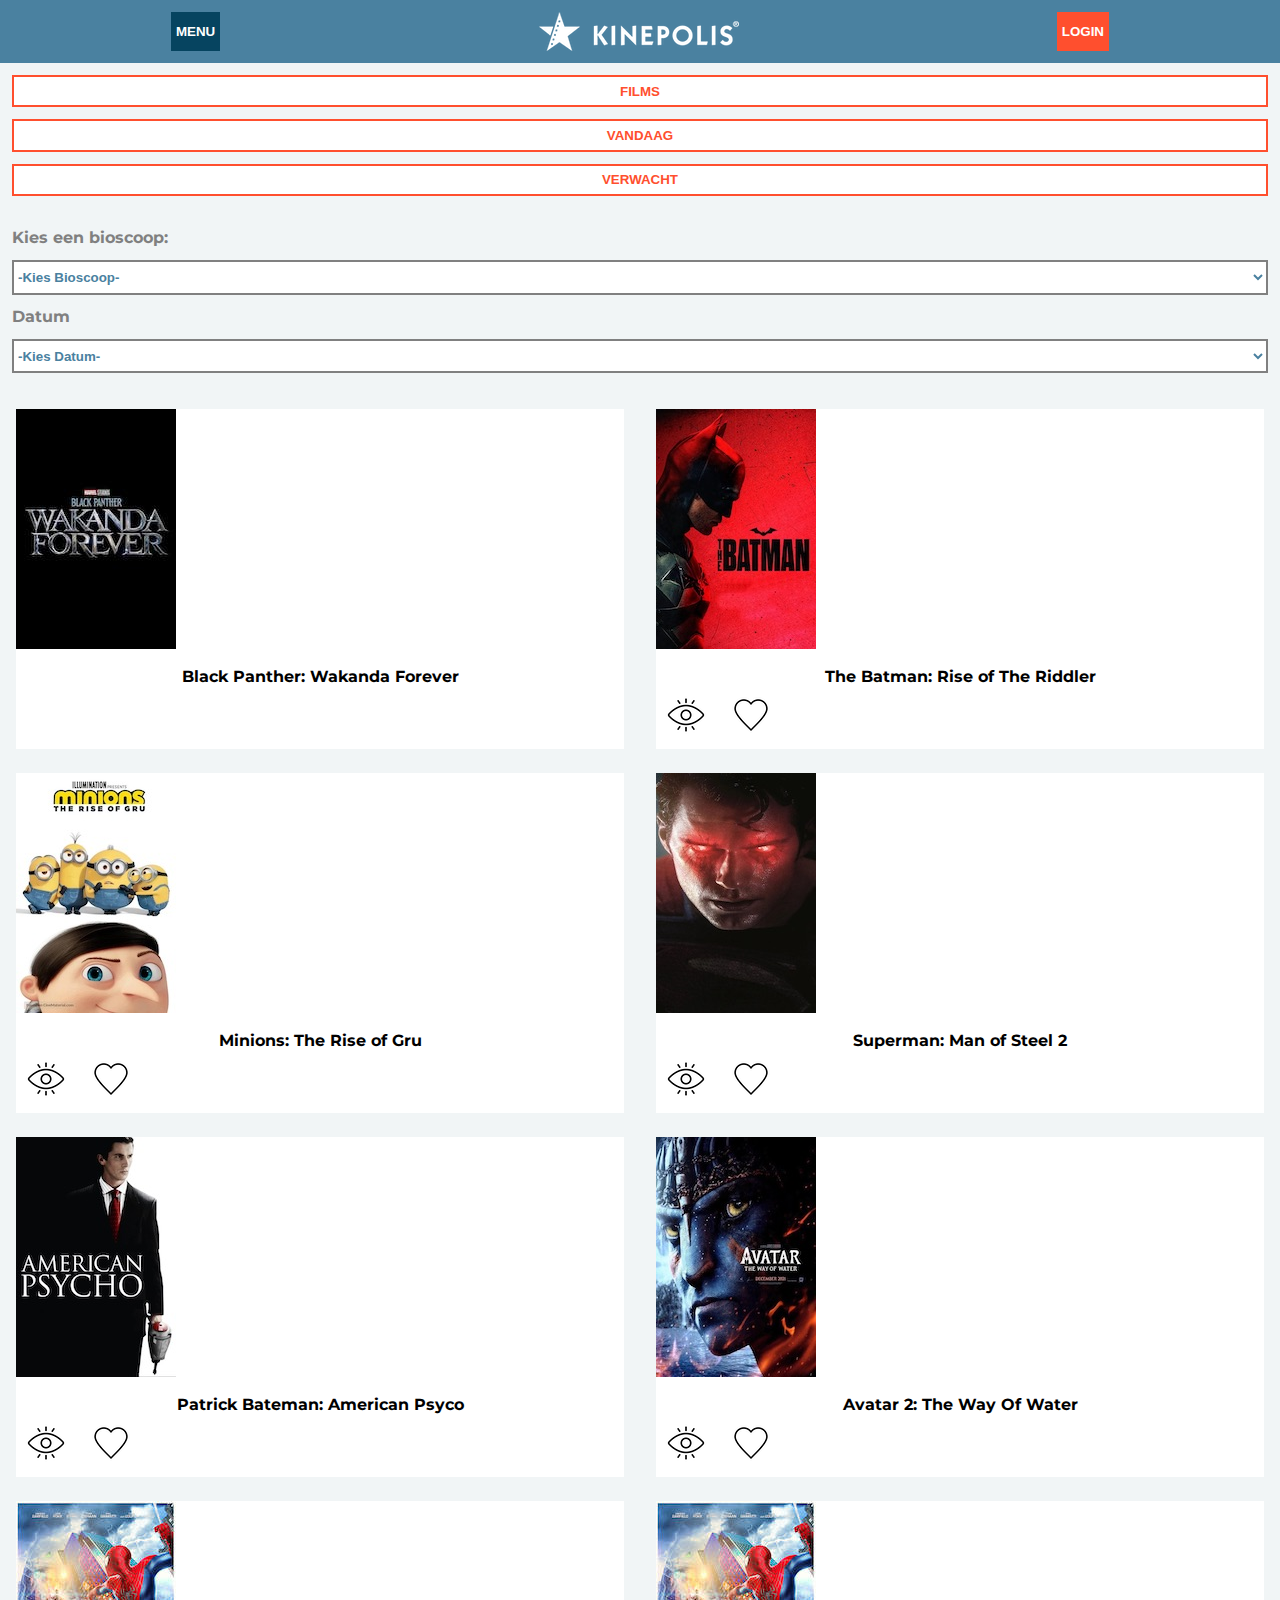
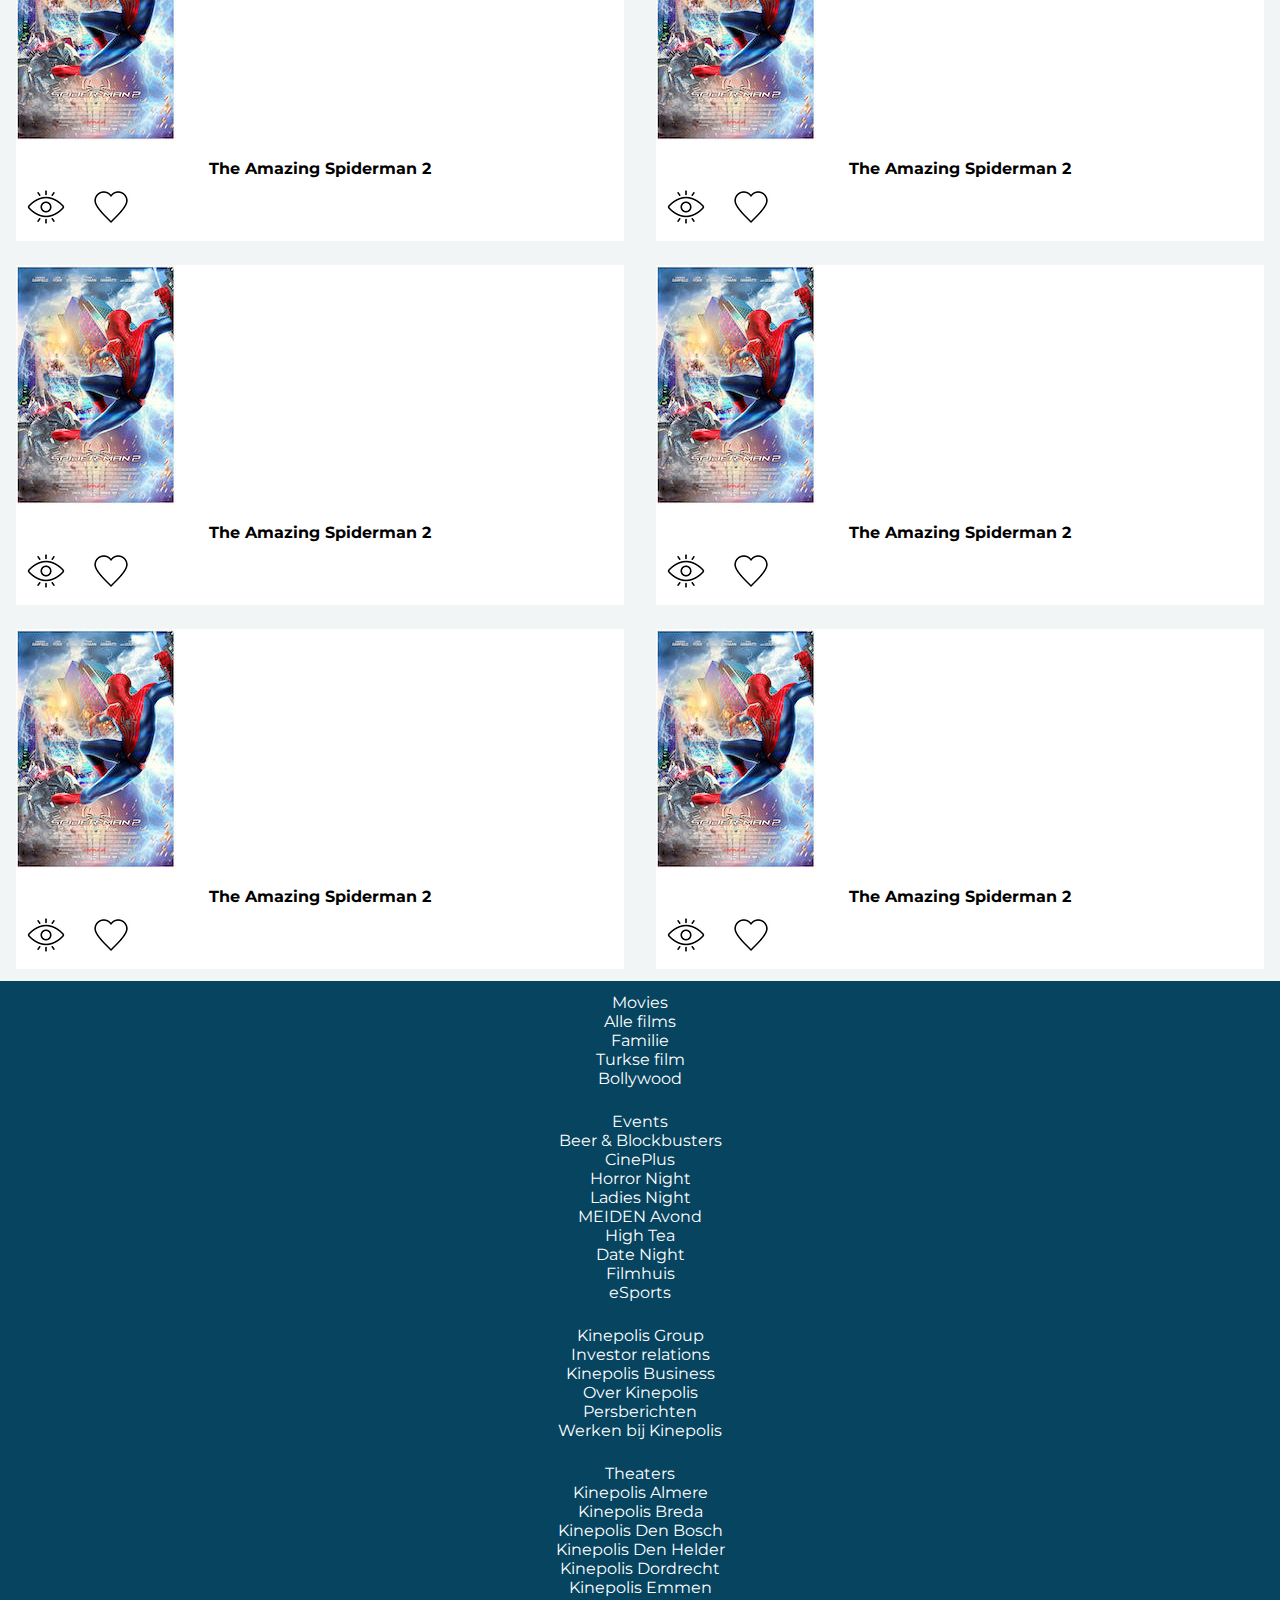
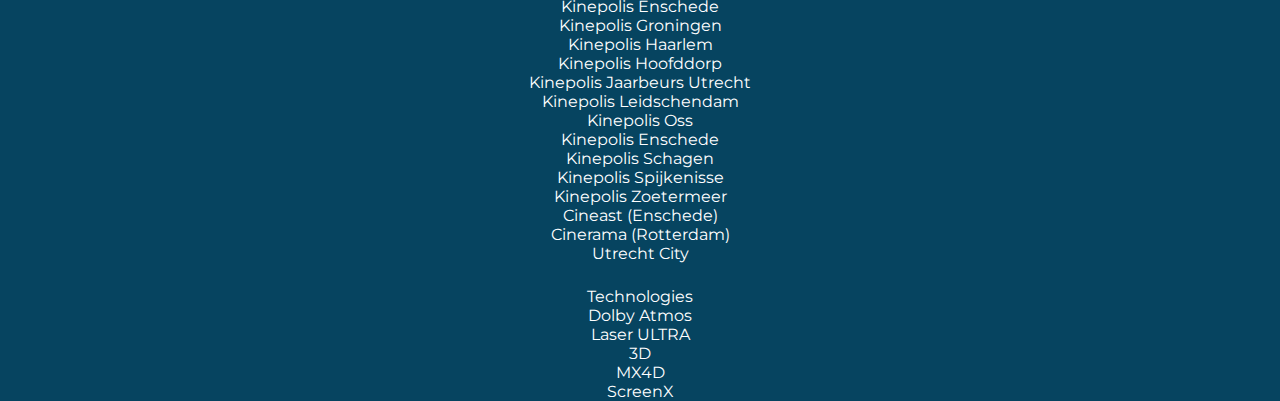
==== commit 84609c60: "Add files via upload" ====
--- a/index.html
+++ b/index.html
@@ -35,7 +35,7 @@
             </ul>
         </nav>
 
-        <h1>Kinepolis</h1>
+        <img src="./images/kinepolislogo.png" alt="">
         <button>LOGIN</button>
     </header>
 
@@ -47,7 +47,7 @@
         </ul>
 
         <section>
-            <label aria-label="false" for="bioscoop">Kies een bioscoop:</label> 
+            <label aria-label="false" for="bioscoop">Kies een bioscoop:</label>
             <select name="Bioscopen" id="bioscoop">
                 <option value="">-Kies Bioscoop-</option>
                 <option value="Kinepolis Almere">Kinepolis Almere</option>
--- a/styles/style.css
+++ b/styles/style.css
@@ -32,7 +32,7 @@
     padding: 0;
 }
 
-header nav ul {
+header nav {
     position: fixed;
     left: 0;
     right: 0;
@@ -47,10 +47,11 @@
 }
 
 header nav ul li {
+    list-style: none;
     margin: 0.75em;
 }
 
-nav ul.toonMenu {
+nav.toonMenu {
     transform: translatex(0);
 }
 
@@ -145,7 +146,7 @@
     margin-right: 1em;
 }
 
-article h2 {
+section article h2 {
     font-size: 1em;
     margin-top: 1em;
     line-height: 1em;
@@ -168,6 +169,11 @@
 /* Tweede Pagina Styling */
 /****************/
 
+iframe {
+    aspect-ratio: 560/315;
+    width: 100%;
+}
+
 .tweedepagina section {
     margin-left: 0.75em;
     margin-right: 0.75em;
@@ -181,19 +187,109 @@
     background-color: #F1F5F6;
     display: flex;
     flex-direction: column;
+}
+
+.tweedepagina figure {
+    background-color: #032331;
+    padding-top: 0.5em;
+    padding-left: 0.5em;
+    padding-right: 0.5em;
+    padding-bottom: 0.75em;
+}
+
+.tweedepagina figcaption {
+    display: grid;
+    grid-template-rows: 1fr max-content;
+    grid-template-columns: 1fr 1fr;
     justify-content: center;
 }
 
-.tweedepagina span {
+.tweedepagina figcaption ul:first-of-type {
+    list-style: none;
+    color: #F1F5F6;
+    font-size: 1em;
+}
+
+.tweedepagina figcaption ul:nth-of-type(2) {
+    list-style: none;
+    color: #F1F5F6;
+    font-size: 1em;
+}
+
+.tweedepagina figcaption ul:nth-of-type(3) {
+    margin-top: 1em;
+    grid-column-start: 1;
+    grid-column-end: 3;
+    display: flex;
+    justify-content: space-around;
+}
+
+.tweedepagina section:nth-of-type(5) {
+    display: flex;
+    overflow-x: scroll;
+    scroll-snap-type: x mandatory;
+    flex-direction: row;
+    gap: 1.5em;
+}
+
+.tweedepagina h3 {
+    font-size: 1em;
+    grid-column-start: 1;
+    grid-column-end: 2;
+}
+
+.tweedepagina section:nth-of-type(5) article {
+    display: grid;
+    grid-template-rows: max-content max-content max-content;
+    grid-template-columns: max-content max-content;
+    justify-content: center;
+    background-color: white;
+    padding: 0.4em;
+    margin: 0;
+    width: 15em;
+    scroll-snap-align: center;
+
+}
+
+.tweedepagina section:nth-of-type(5) article img:first-of-type {
+    width: 100%;
+    grid-column-start: 1;
+    grid-column-end: 3;
+    border: solid 0.4em white;
+}
+
+.tweedepagina section:nth-of-type(5) article img:nth-of-type(2) {
+    grid-column-start: 1;
+    grid-column-end: 2;
+    grid-row: 3/4;
+    
+}
+
+.tweedepagina section:nth-of-type(5) article img:nth-of-type(3) {
+    grid-column-start: 2;
+    grid-column-end: 3;
+    grid-row: 3/4;
+    justify-self: right;
+    
+}
+
+.tweedepagina h3 {
+    grid-column-start: 1;
+    grid-column-end: 3;
+    grid-row: 2/3;
+    text-align: center;
+}
+
+.tweedepagina h1 {
+    background-color: #064460;
+    font-size: 1em;
+    color: white;
+}
+
+.tweedepagina h2 {
     color: #064460;
-    margin-bottom: 5em;
-}
-
-.tweedepagina p:first-of-type {
-    margin-bottom: 0.25em;
 }
 
 .tweedepagina footer nav ul {
     list-style: none;
-}
-
+}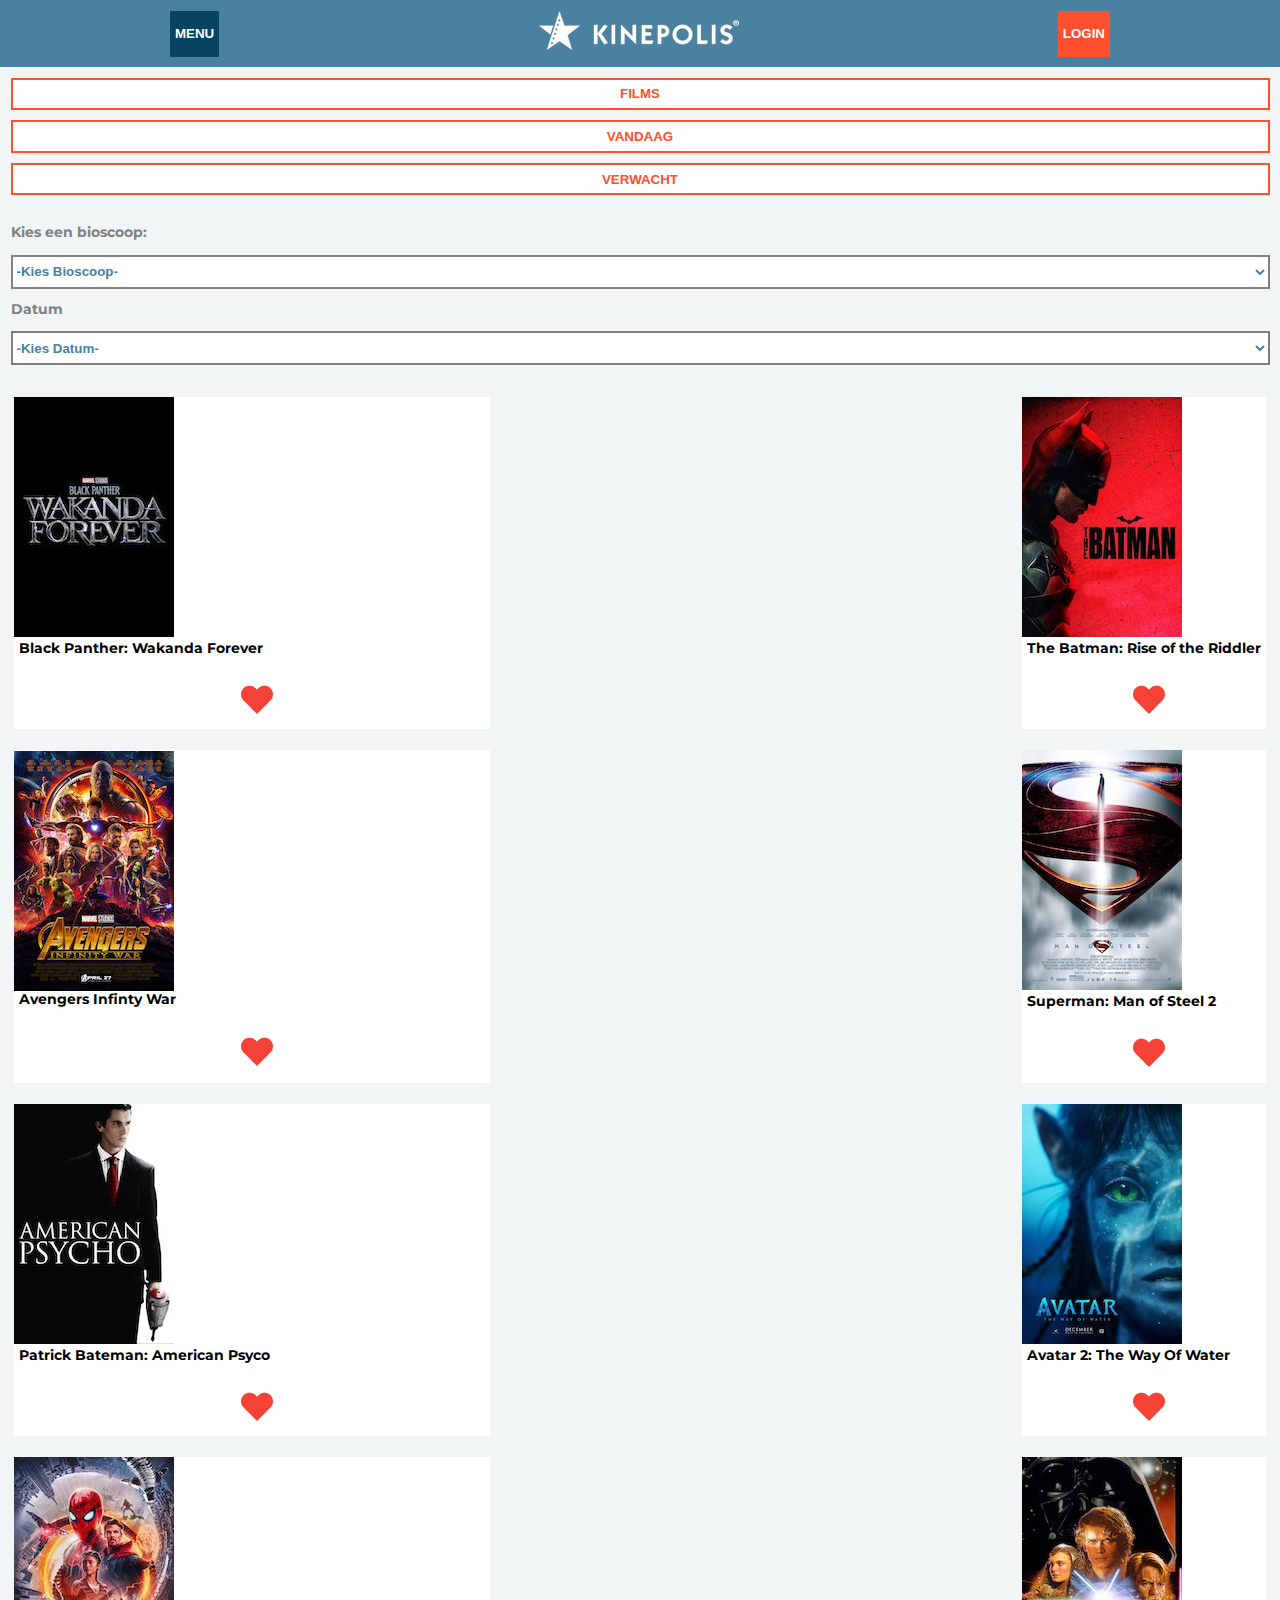
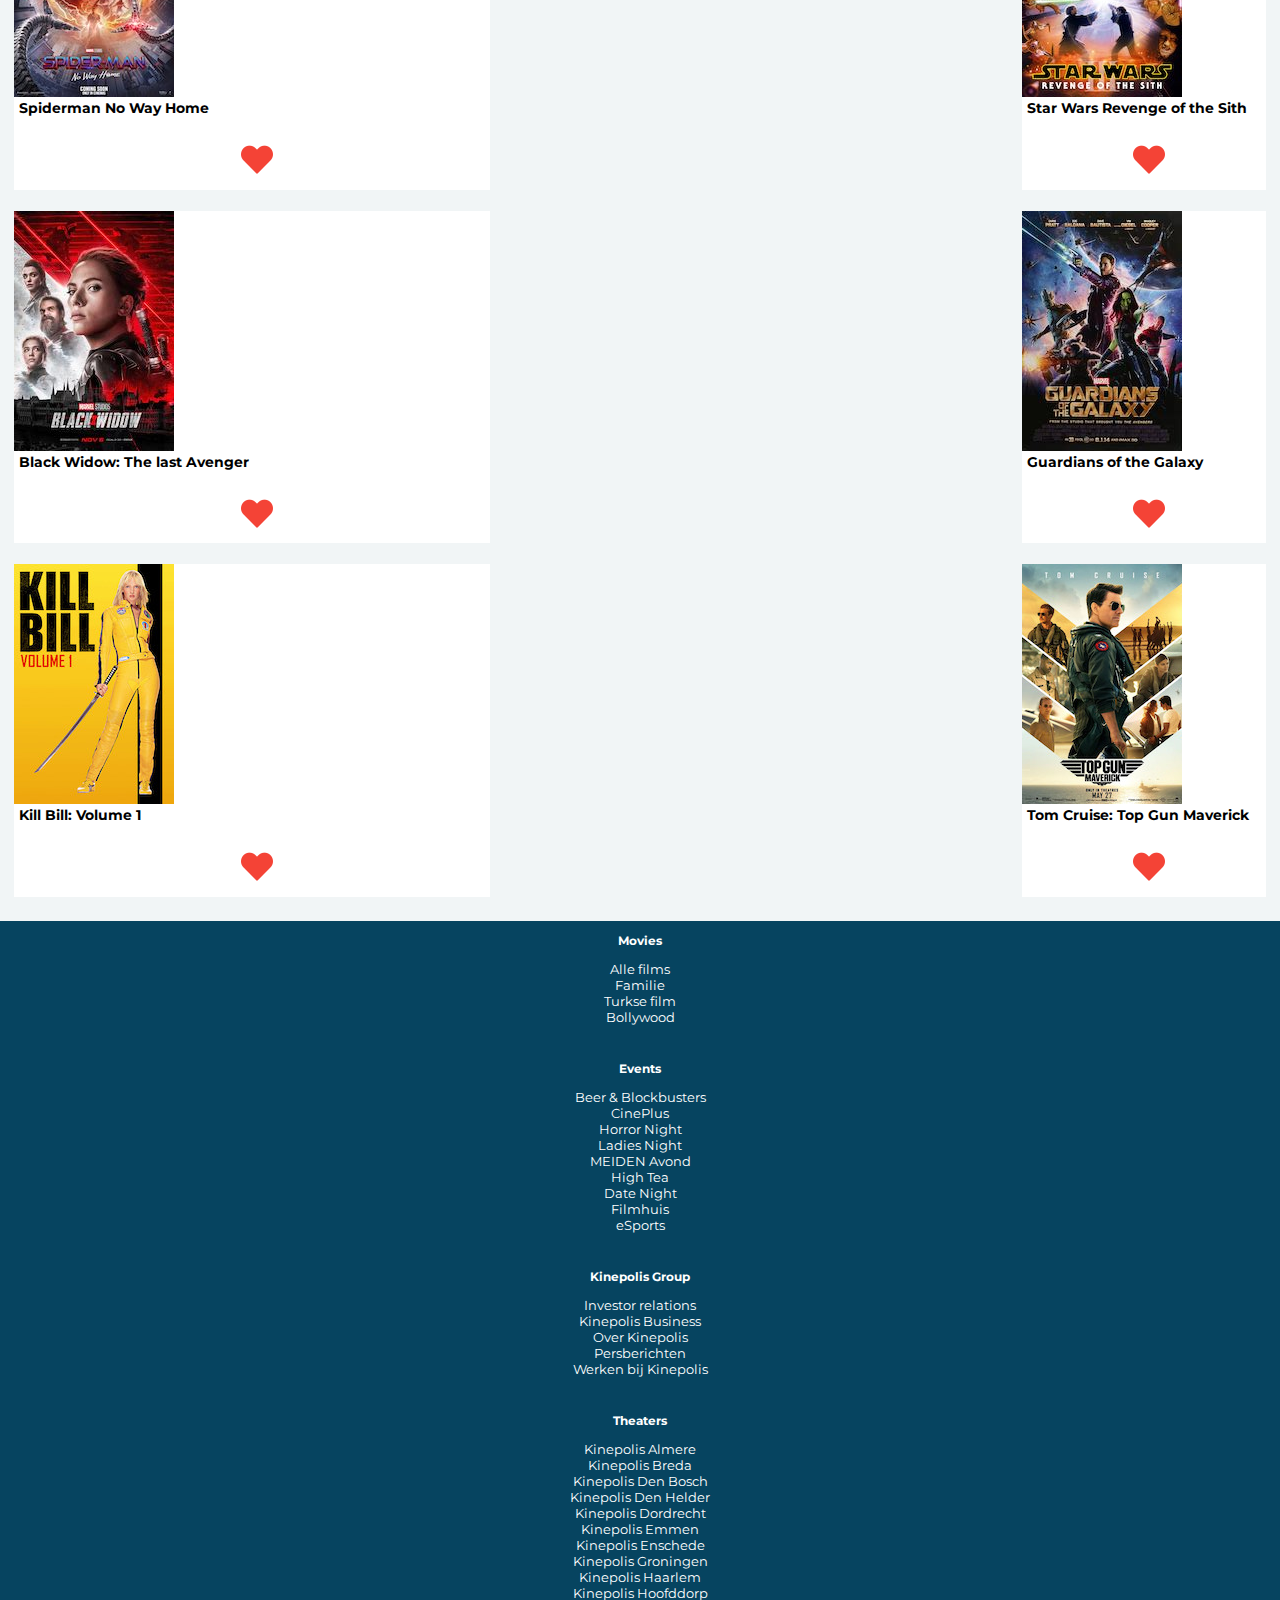
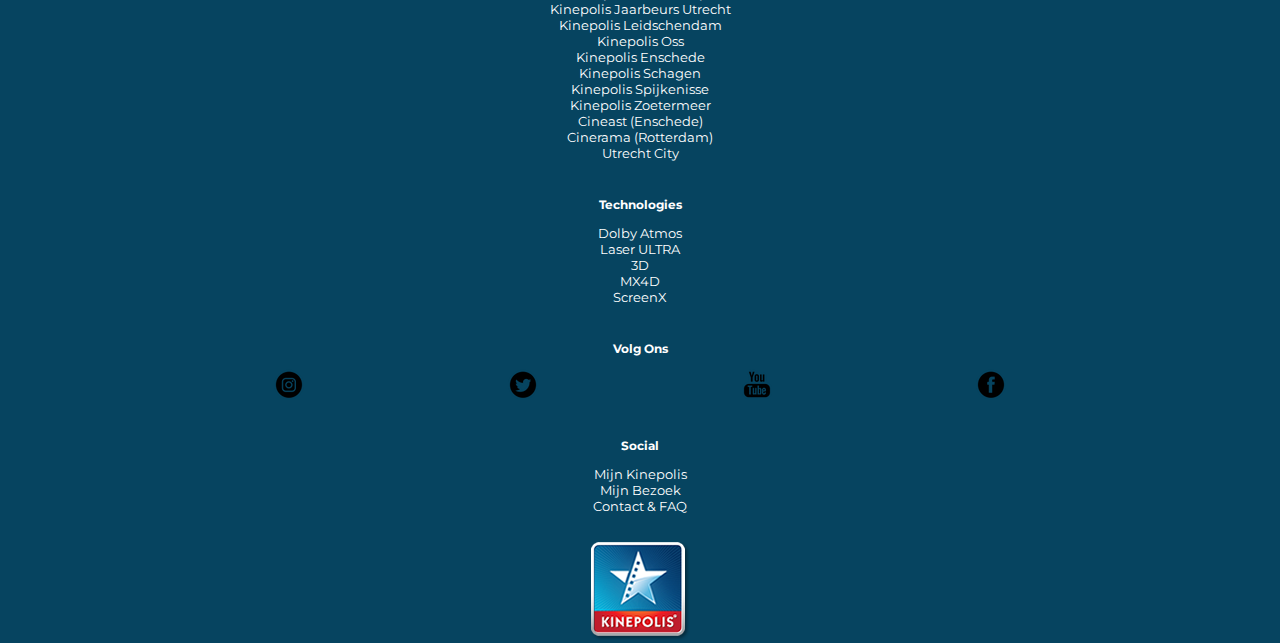
==== commit 47ca8678: "Add files via upload" ====
--- a/index.html
+++ b/index.html
@@ -17,25 +17,25 @@
         <button>MENU</button>
         <nav>
             <ul>
-                <li>Filmagenda</li>
-                <li>Films</li>
-                <li>Kids</li>
-                <li>Events</li>
-                <li>Music & Mvoies</li>
-                <li>Cultuur</li>
-                <li>Ultieme Filmbeleving</li>
-                <li>Acties & Kortingen</li>
-                <li>My Kinepolis</li>
-                <li>Movie Club</li>
-                <li>Geef Film Cadeau</li>
-                <li>Bioscopen</li>
-                <li>Kinepolis Business</li>
-                <li>Partnerbioscopen</li>
-                <li>Contact & FAQ</li>
+                <li><a href="./index.html">Filmagenda</a></li>
+                <li><a href="./index.html">Films</a></li>
+                <li><a href="./index.html">Kids</a></li>
+                <li><a href="./index.html">Events</a></li>
+                <li><a href="./index.html">Music & Movies</a></li>
+                <li><a href="./index.html">Cultuur</a></li>
+                <li><a href="./index.html">Ultieme Filmbeleving</a></li>
+                <li><a href="./index.html">Acties & Kortingen</a></li>
+                <li><a href="./index.html">My Kinepolis</a></li>
+                <li><a href="./index.html">Movie Club</a></li>
+                <li><a href="./index.html">Geef Film Cadeau</a></li>
+                <li><a href="./index.html">Bioscopen</a></li>
+                <li><a href="./index.html">Kinepolis Business</a></li>
+                <li><a href="./index.html">Partnerbioscopen</a></li>
+                <li><a href="./index.html">Contact & FAQ</a></li>
             </ul>
         </nav>
 
-        <img src="./images/kinepolislogo.png" alt="">
+        <h1><a href="./index.html"><img src="./images/kinepolislogo.png" alt=""></a></h1>
         <button>LOGIN</button>
     </header>
 
@@ -89,154 +89,248 @@
             </select>
         </section>
 
+
+
         <section>
             <article>
-                <img src="./images/wakandaforever.jpeg" alt="blackpanther wakanda forever movie poster">
-                <h2>Black Panther: Wakanda Forever</h2>
-            </article>
-
-            <article>
-                <img src="./images/thebatmanposter.jpeg" alt="blackpanther wakanda forever movie poster">
-                <h2>The Batman: Rise of The Riddler </h2>
-                <img class="heart" src="./images/watchlist.png" alt="voeg toe aan watchlist">
-                <img src="./images/heart.png" alt="voeg toe aan favorieten">
-            </article>
-
-            <article>
-                <img src="./images/minionsriseofgru.jpeg" alt="blackpanther wakanda forever movie poster">
-                <h2>Minions: The Rise of Gru</h2>
-                <img src="./images/watchlist.png" alt="voeg toe aan watchlist">
-                <img src="./images/heart.png" alt="voeg toe aan favorieten">
-            </article>
-
-            <article>
-                <img src="./images/supermanposter.jpeg" alt="blackpanther wakanda forever movie poster">
-                <h2>Superman: Man of Steel 2</h2>
-                <img src="./images/watchlist.png" alt="voeg toe aan watchlist">
-                <img src="./images/heart.png" alt="voeg toe aan favorieten">
-            </article>
-
-            <article>
-                <img src="./images/americanpsycho.jpeg" alt="blackpanther wakanda forever movie poster">
-                <h2>Patrick Bateman: American Psyco</h2>
-                <img src="./images/watchlist.png" alt="voeg toe aan watchlist">
-                <img src="./images/heart.png" alt="voeg toe aan favorieten">
-            </article>
-
-            <article>
-                <img src="./images/avatar.jpeg" alt="blackpanther wakanda forever movie poster">
-                <h2>Avatar 2: The Way Of Water</h2>
-                <img src="./images/watchlist.png" alt="voeg toe aan watchlist">
-                <img src="./images/heart.png" alt="voeg toe aan favorieten">
-            </article>
-
-            <article>
-                <img src="./images/amazingspiderman2poster.jpeg" alt="blackpanther wakanda forever movie poster">
-                <h2>The Amazing Spiderman 2</h2>
-                <img src="./images/watchlist.png" alt="voeg toe aan watchlist">
-                <img src="./images/heart.png" alt="voeg toe aan favorieten">
-            </article>
-
-            <article>
-                <img src="./images/amazingspiderman2poster.jpeg" alt="blackpanther wakanda forever movie poster">
-                <h2>The Amazing Spiderman 2</h2>
-                <img src="./images/watchlist.png" alt="voeg toe aan watchlist">
-                <img src="./images/heart.png" alt="voeg toe aan favorieten">
-            </article>
-
-            <article>
-                <img src="./images/amazingspiderman2poster.jpeg" alt="blackpanther wakanda forever movie poster">
-                <h2>The Amazing Spiderman 2</h2>
-                <img src="./images/watchlist.png" alt="voeg toe aan watchlist">
-                <img src="./images/heart.png" alt="voeg toe aan favorieten">
-            </article>
-
-            <article>
-                <img src="./images/amazingspiderman2poster.jpeg" alt="blackpanther wakanda forever movie poster">
-                <h2>The Amazing Spiderman 2</h2>
-                <img src="./images/watchlist.png" alt="voeg toe aan watchlist">
-                <img src="./images/heart.png" alt="voeg toe aan favorieten">
-            </article>
-
-            <article>
-                <img src="./images/amazingspiderman2poster.jpeg" alt="blackpanther wakanda forever movie poster">
-                <h2>The Amazing Spiderman 2</h2>
-                <img src="./images/watchlist.png" alt="voeg toe aan watchlist">
-                <img src="./images/heart.png" alt="voeg toe aan favorieten">
-            </article>
-
-            <article>
-                <img src="./images/amazingspiderman2poster.jpeg" alt="blackpanther wakanda forever movie poster">
-                <h2>The Amazing Spiderman 2</h2>
-                <img src="./images/watchlist.png" alt="voeg toe aan watchlist">
-                <img src="./images/heart.png" alt="voeg toe aan favorieten">
+                <a href="./detail.html"><img src="./images/wakandaforever.jpeg"
+                        alt="Black Panther Wakanda Forever Movie Poster"></a>
+                <a href="./detail.html">
+                    <h2>Black Panther: Wakanda Forever</h2>
+                </a>
+                <a aria-label="spannend" href="./index.html">
+                    <div><img src="./images/heart_goed.png" alt=""></div>
+                </a>
+            </article>
+
+
+
+            <article>
+                <a href="./index.html"><img src="./images/thebatmanposter.jpeg"
+                        alt="The Batman: Rise of the Riddler Movie Poster"></a>
+                <a href="./index.html">
+                    <h2>The Batman: Rise of the Riddler</h2>
+                </a>
+                <a aria-label="spannend" href="./index.html">
+                    <div><img src="./images/heart_goed.png" alt=""></div>
+                </a>
+            </article>
+
+
+
+            <article>
+                <a href="./index.html"></a><img src="./images/avengers_infinity_war_poster.jpg"
+                    alt="Avengers Infinty War Movie Poster">
+                <a href="./index.html">
+                    <h2>Avengers Infinty War</h2>
+                </a>
+                <a aria-label="spannend" href="./index.html">
+                    <div><img src="./images/heart_goed.png" alt=""></div>
+                </a>
+            </article>
+
+
+
+            <article>
+                <a href="./index.html"><img src="./images/superman_the_man_of_steel_movieposter.jpg"
+                        alt="Superman: Man of Steel 2 Movie Poster"></a>
+                <a href="./index.html">
+                    <h2>Superman: Man of Steel 2</h2>
+                </a>
+                <a aria-label="spannend" href="./index.html">
+                    <div><img src="./images/heart_goed.png" alt=""></div>
+                </a>
+            </article>
+
+
+
+            <article>
+                <a href="./index.html"><img src="./images/americanpsycho.jpeg"
+                        alt="Patrick Bateman: American Psyco Movie Poster"></a>
+                <a href="./index.html">
+                    <h2>Patrick Bateman: American Psyco</h2>
+                </a>
+                <a aria-label="spannend" href="./index.html">
+                    <div><img src="./images/heart_goed.png" alt=""></div>
+                </a>
+            </article>
+
+
+            <article>
+                <a href="./index.html"><img src="./images/avatar_the_way_of_water_movieposter.jpg"
+                        alt="Avatar 2: The Way Of Water Movie Poster"></a>
+                <a href="./index.html">
+                    <h2>Avatar 2: The Way Of Water</h2>
+                </a>
+                <a aria-label="spannend" href="./index.html">
+                    <div><img src="./images/heart_goed.png" alt=""></div>
+                </a>
+            </article>
+
+
+
+            <article>
+                <a href="./index.html"><img src="./images/spiderman_no_way_home_movieposter.jpg"
+                        alt="Spiderman No Way Home Movie Poster"></a>
+                <a href="./index.html">
+                    <h2>Spiderman No Way Home</h2>
+                </a>
+                <a aria-label="spannend" href="./index.html">
+                    <div><img src="./images/heart_goed.png" alt=""></div>
+                </a>
+            </article>
+
+
+
+            <article>
+                <a href="./index.html"><img src="./images/starwars_revenge_of_the_sith_movieposter.jpg"
+                        alt="Star Wars Revenge of the Sith Movie Poster"></a>
+                <a href="./index.html">
+                    <h2>Star Wars Revenge of the Sith</h2>
+                </a>
+                <a aria-label="spannend" href="./index.html">
+                    <div><img src="./images/heart_goed.png" alt=""></div>
+                </a>
+            </article>
+
+
+
+            <article>
+                <a href="./index.html"><img src="./images/blackwidow_movieposter.jpg"
+                        alt="Black Widow: The last Avenger Movie Poster"></a>
+                <a href="./index.html">
+                    <h2>Black Widow: The last Avenger</h2>
+                </a>
+                <a aria-label="spannend" href="./index.html">
+                    <div><img src="./images/heart_goed.png" alt=""></div>
+                </a>
+            </article>
+
+
+
+            <article>
+                <a href="./index.html"><img src="./images/guardian_of_the_galaxy_movieposter.jpg"
+                        alt="Guardians of the Galaxy Movie Poster"></a>
+                <a href="./index.html">
+                    <h2>Guardians of the Galaxy</h2>
+                </a>
+                <a aria-label="spannend" href="./index.html">
+                    <div><img src="./images/heart_goed.png" alt=""></div>
+                </a>
+            </article>
+
+
+
+            <article>
+                <a href="./index.html"><img src="./images/kill_bill_movieposter.jpg"
+                        alt="Kill Bill: Volume 1 Movie Poster"></a>
+                <a href="./index.html">
+                    <h2>Kill Bill: Volume 1</h2>
+                </a>
+                <a aria-label="spannend" href="./index.html">
+                    <div><img src="./images/heart_goed.png" alt=""></div>
+                </a>
+            </article>
+
+
+
+            <article>
+                <a href="./index.html"><img src="./images/topgun_maverick_movieposter.jpg"
+                        alt="Tom Cruise: Top Gun Maverick Movie Poster"></a>
+                <a href="./index.html">
+                    <h2>Tom Cruise: Top Gun Maverick</h2>
+                </a>
+                <a aria-label="spannend" href="./index.html">
+                    <div><img src="./images/heart_goed.png" alt=""></div>
+                </a>
             </article>
         </section>
     </main>
 
+
+
     <footer>
         <nav>
-            <ul>
-                <li>Movies</li>
-                <li>Alle films</li>
-                <li>Familie</li>
-                <li>Turkse film</li>
-                <li>Bollywood</li>
-            </ul>
-
-            <ul>
-                <li>Events</li>
-                <li>Beer & Blockbusters</li>
-                <li>CinePlus</li>
-                <li>Horror Night</li>
-                <li>Ladies Night</li>
-                <li>MEIDEN Avond</li>
-                <li>High Tea</li>
-                <li>Date Night</li>
-                <li>Filmhuis</li>
-                <li>eSports</li>
-            </ul>
-
-            <ul>
-                <li>Kinepolis Group</li>
-                <li>Investor relations</li>
-                <li>Kinepolis Business</li>
-                <li>Over Kinepolis</li>
-                <li>Persberichten</li>
-                <li>Werken bij Kinepolis</li>
-            </ul>
-
-            <ul>
-                <li>Theaters</li>
-                <li>Kinepolis Almere</li>
-                <li>Kinepolis Breda</li>
-                <li>Kinepolis Den Bosch </li>
-                <li>Kinepolis Den Helder </li>
-                <li>Kinepolis Dordrecht </li>
-                <li>Kinepolis Emmen </li>
-                <li>Kinepolis Enschede </li>
-                <li>Kinepolis Groningen </li>
-                <li>Kinepolis Haarlem </li>
-                <li>Kinepolis Hoofddorp </li>
-                <li>Kinepolis Jaarbeurs Utrecht </li>
-                <li>Kinepolis Leidschendam </li>
-                <li>Kinepolis Oss </li>
-                <li>Kinepolis Enschede </li>
-                <li>Kinepolis Schagen </li>
-                <li>Kinepolis Spijkenisse </li>
-                <li>Kinepolis Zoetermeer </li>
-                <li>Cineast (Enschede) </li>
-                <li>Cinerama (Rotterdam) </li>
-                <li>Utrecht City</li>
-            </ul>
-
-            <ul>
-                <li>Technologies</li>
-                <li>Dolby Atmos</li>
-                <li>Laser ULTRA</li>
-                <li>3D</li>
-                <li>MX4D</li>
-                <li>ScreenX</li>
+            <h3>Movies</h3>
+            <ul>
+                <li><a href="./index.html">Alle films</a></li>
+                <li><a href="./index.html">Familie</a></li>
+                <li><a href="./index.html">Turkse film</a></li>
+                <li><a href="./index.html">Bollywood</a></li>
+            </ul>
+
+            <h3>Events</h3>
+            <ul>
+                <li><a href="./index.html">Beer & Blockbusters</a></li>
+                <li><a href="./index.html">CinePlus</a></li>
+                <li><a href="./index.html">Horror Night</a></li>
+                <li><a href="./index.html">Ladies Night</a></li>
+                <li><a href="./index.html">MEIDEN Avond</a></li>
+                <li><a href="./index.html">High Tea</a></li>
+                <li><a href="./index.html">Date Night</a></li>
+                <li><a href="./index.html">Filmhuis</a></li>
+                <li><a href="./index.html">eSports</a></li>
+            </ul>
+
+            <h3>Kinepolis Group</h3>
+            <ul>
+                <li><a href="./index.html">Investor relations</a></li>
+                <li><a href="./index.html">Kinepolis Business</a></li>
+                <li><a href="./index.html">Over Kinepolis</a></li>
+                <li><a href="./index.html">Persberichten</a></li>
+                <li><a href="./index.html">Werken bij Kinepolis</a></li>
+            </ul>
+
+            <h3>Theaters</h3>
+            <ul>
+                <li><a href="./index.html">Kinepolis Almere</a></li>
+                <li><a href="./index.html">Kinepolis Breda</a></li>
+                <li><a href="./index.html">Kinepolis Den Bosch</a></li>
+                <li><a href="./index.html">Kinepolis Den Helder</a></li>
+                <li><a href="./index.html">Kinepolis Dordrecht</a></li>
+                <li><a href="./index.html">Kinepolis Emmen</a></li>
+                <li><a href="./index.html">Kinepolis Enschede</a></li>
+                <li><a href="./index.html">Kinepolis Groningen</a></li>
+                <li><a href="./index.html">Kinepolis Haarlem</a></li>
+                <li><a href="./index.html">Kinepolis Hoofddorp</a></li>
+                <li><a href="./index.html">Kinepolis Jaarbeurs Utrecht</a></li>
+                <li><a href="./index.html">Kinepolis Leidschendam</a></li>
+                <li><a href="./index.html">Kinepolis Oss</a></li>
+                <li><a href="./index.html">Kinepolis Enschede</a></li>
+                <li><a href="./index.html">Kinepolis Schagen</a></li>
+                <li><a href="./index.html">Kinepolis Spijkenisse</a></li>
+                <li><a href="./index.html">Kinepolis Zoetermeer</a></li>
+                <li><a href="./index.html">Cineast (Enschede)</a></li>
+                <li><a href="./index.html">Cinerama (Rotterdam)</a></li>
+                <li><a href="./index.html">Utrecht City</a></li>
+            </ul>
+
+            <h3>Technologies</h3>
+            <ul>
+                <li><a href="./index.html">Dolby Atmos</a></li>
+                <li><a href="./index.html">Laser ULTRA</a></li>
+                <li><a href="./index.html">3D</a></li>
+                <li><a href="./index.html">MX4D</a></li>
+                <li><a href="./index.html">ScreenX</a></li>
+            </ul>
+
+            <h3>Volg Ons</h3>
+            <ul>
+                <li><a href="./index.html"><img src="./images/instgramfooter.png" alt="Instagram"></a></li>
+                <li><a href="./index.html"><img src="./images/twitterfooter.png" alt="Twitter"></a></li>
+                <li><a href="./index.html"><img src="./images/youtubefooter.png" alt="Youtube"></a></li>
+                <li><a href="./index.html"><img src="./images/facebokfooter.png" alt="Facebook"></a></li>
+            </ul>
+
+            <h3>Social</h3>
+            <ul>
+                <li><a href="./index.html">Mijn Kinepolis</a></li>
+                <li><a href="./index.html">Mijn Bezoek</a></li>
+                <li><a href="./index.html">Contact & FAQ</a></li>
+            </ul>
+
+            <ul>
+                <li><a href="./index.html"><img src="./images/kinepolisfooterlogo.png" alt="Kinepolis Logo"></a></li>
             </ul>
         </nav>
     </footer>
--- a/styles/style.css
+++ b/styles/style.css
@@ -19,8 +19,9 @@
 :root {
     /* startje */
     --color-text: #111;
-    --color-background: #eee;
-    --color-button: #ff4f2e;
+    --color-background: #F1F5F6;
+    --color-oranje: #ff4f2e;
+    --color-blauw: #064460;
 }
 
 /****************/
@@ -30,6 +31,11 @@
 * {
     margin: 0;
     padding: 0;
+}
+
+a {
+    text-decoration: none;
+    color: var(--color-text);
 }
 
 header nav {
@@ -40,7 +46,7 @@
     bottom: 0;
     transform: translatex(-110%);
     transition: transform .3s;
-    background-color: #064460;
+    background-color: var(--color-blauw);
     height: 100vh;
     padding-top: 4.25em;
     list-style: none;
@@ -53,11 +59,22 @@
 
 nav.toonMenu {
     transform: translatex(0);
+}
+
+nav ul li a {
+    color: white;
+    cursor: pointer;
+}
+
+nav ul li a:hover {
+    color: var(--color-oranje);
+    cursor: pointer
 }
 
 body {
     font-family: 'Montserrat', sans-serif;
     background-color: #F1F5F6;
+    font-size: 87.5%;
 }
 
 header {
@@ -71,15 +88,15 @@
 }
 
 header button:first-of-type {
-    background-color: #064460;
-    border: 0.2em solid #064460;
+    background-color: var(--color-blauw);
+    border: 0.2em solid var(--color-blauw);
 }
 
 header button {
-    background-color: #ff4f2e;
+    background-color: var(--color-oranje);
     font-weight: bold;
     color: white;
-    border: 0.2em solid #ff4f2e;
+    border: 0.2em solid var(--color-oranje);
     padding: 0.2em;
     z-index: 10;
 }
@@ -96,9 +113,15 @@
     padding-right: 7.5em;
     background-color: white;
     font-weight: bold;
-    color: #ff4f2e;
-    border: 0.2em solid #ff4f2e;
+    color: var(--color-oranje);
+    border: 0.2em solid var(--color-oranje);
     width: 100%;
+}
+
+main ul li button:hover {
+    background-color: var(--color-oranje);
+    color: white;
+    transition: ease-in 0.3s;
 }
 
 section:nth-of-type(1) {
@@ -114,6 +137,98 @@
     margin: 0.75em;
     display: flex;
     flex-direction: column;
+}
+
+section:nth-of-type(3) {
+    display: grid;
+    grid-template-columns: 1fr 1fr;
+    justify-content: center;
+}
+
+section:nth-of-type(3) article {
+    display: grid;
+}
+
+section:nth-of-type(3) a:nth-of-type(2) {
+    color: var(--color-oranje);
+}
+
+section:nth-of-type(3) a:nth-of-type(3) {
+    display: flex;
+    justify-content: center;
+    margin-left: 0.75em;
+    margin-top: 2em;
+    margin-bottom: 0.75em;
+}
+
+section:nth-of-type(3) article {
+    grid-column-start: 1;
+    grid-column-end: 2;
+}
+
+section:nth-of-type(3) article:nth-of-type(2) {
+    grid-column-start: 3;
+    grid-column-end: -1;
+}
+
+section:nth-of-type(3) article:nth-of-type(3) {
+    grid-column-start: 1;
+    grid-column-end: 2;
+    grid-row: 4;
+}
+
+section:nth-of-type(3) article:nth-of-type(4) {
+    grid-column-start: 3;
+    grid-column-end: 4;
+    grid-row: 4;
+}
+
+section:nth-of-type(3) article:nth-of-type(5) {
+    grid-column-start: 1;
+    grid-column-end: 2;
+    grid-row: 5;
+}
+
+section:nth-of-type(3) article:nth-of-type(6) {
+    grid-column-start: 3;
+    grid-column-end: 4;
+    grid-row: 5;
+}
+
+section:nth-of-type(3) article:nth-of-type(7) {
+    grid-column-start: 1;
+    grid-column-end: 2;
+    grid-row: 6;
+}
+
+section:nth-of-type(3) article:nth-of-type(8) {
+    grid-column-start: 3;
+    grid-column-end: 4;
+    grid-row: 6;
+}
+
+section:nth-of-type(3) article:nth-of-type(9) {
+    grid-column-start: 1;
+    grid-column-end: 2;
+    grid-row: 7;
+}
+
+section:nth-of-type(3) article:nth-of-type(10) {
+    grid-column-start: 3;
+    grid-column-end: 4;
+    grid-row: 7;
+}
+
+section:nth-of-type(3) article:nth-of-type(11) {
+    grid-column-start: 1;
+    grid-column-end: 2;
+    grid-row: 8;
+}
+
+section:nth-of-type(3) article:nth-of-type(12) {
+    grid-column-start: 3;
+    grid-column-end: 4;
+    grid-row: 8;
 }
 
 select {
@@ -131,12 +246,6 @@
     font-weight: bold;
 }
 
-section:nth-of-type(3) {
-    display: grid;
-    grid-template-columns: 1fr 1fr;
-    justify-content: center;
-}
-
 article {
     background-color: white;
     padding-bottom: 0em;
@@ -147,11 +256,12 @@
 }
 
 section article h2 {
+    padding: 0px 5px;
+    color: #000;
+    text-align: left;
     font-size: 1em;
-    margin-top: 1em;
     line-height: 1em;
-    padding: 0px 5px;
-    text-align: center;
+    word-break: break-word;
 }
 
 footer {
@@ -159,10 +269,42 @@
     color: white;
 }
 
-footer nav ul {
-    margin-top: 0.75em;
-    padding-top: 0.75em;
+footer nav h3 {
     text-align: center;
+    padding-top: 1em;
+    margin-top: 2em;
+    margin-bottom: 1em;
+    font-size: 87.5%;
+}
+
+footer nav ul li {
+    color: white;
+    list-style: none;
+    margin-top: 0em;
+    font-size: small;
+    text-align: center;
+}
+
+footer nav ul li:hover {
+    color: var(--color-oranje);
+    cursor: pointer;
+}
+
+footer nav ul:nth-of-type(6) {
+    display: flex;
+    justify-content: center;
+    justify-content: space-evenly;
+    margin-left: 5em;
+    margin-right: 5em;
+}
+
+footer nav ul:nth-of-type(8) {
+    display: flex;
+    justify-content: center;
+    justify-content: space-evenly;
+    margin-left: 5em;
+    margin-right: 5em;
+    margin-top: 2em;
 }
 
 /****************/
@@ -172,6 +314,7 @@
 iframe {
     aspect-ratio: 560/315;
     width: 100%;
+    border-style: none;
 }
 
 .tweedepagina section {
@@ -183,18 +326,18 @@
 }
 
 .tweedepagina article {
+    background-color: #F1F5F6;
     color: #6E7474;
-    background-color: #F1F5F6;
-    display: flex;
-    flex-direction: column;
+    margin-bottom: 1em;
+    font-size: 87.5%;
+    line-height: 1.71429em;
 }
 
 .tweedepagina figure {
     background-color: #032331;
-    padding-top: 0.5em;
-    padding-left: 0.5em;
-    padding-right: 0.5em;
-    padding-bottom: 0.75em;
+    padding-top: 0.75em;
+    padding-left: 0.75em;
+    justify-content: center;
 }
 
 .tweedepagina figcaption {
@@ -229,13 +372,7 @@
     overflow-x: scroll;
     scroll-snap-type: x mandatory;
     flex-direction: row;
-    gap: 1.5em;
-}
-
-.tweedepagina h3 {
-    font-size: 1em;
-    grid-column-start: 1;
-    grid-column-end: 2;
+    gap: 1em;
 }
 
 .tweedepagina section:nth-of-type(5) article {
@@ -244,52 +381,116 @@
     grid-template-columns: max-content max-content;
     justify-content: center;
     background-color: white;
-    padding: 0.4em;
+    padding: 0.5em;
     margin: 0;
     width: 15em;
     scroll-snap-align: center;
-
 }
 
 .tweedepagina section:nth-of-type(5) article img:first-of-type {
     width: 100%;
     grid-column-start: 1;
     grid-column-end: 3;
-    border: solid 0.4em white;
-}
-
-.tweedepagina section:nth-of-type(5) article img:nth-of-type(2) {
-    grid-column-start: 1;
-    grid-column-end: 2;
-    grid-row: 3/4;
-    
-}
-
-.tweedepagina section:nth-of-type(5) article img:nth-of-type(3) {
-    grid-column-start: 2;
-    grid-column-end: 3;
-    grid-row: 3/4;
-    justify-self: right;
-    
+}
+
+.tweedepagina h2 {
+    color: white;
+    background-color: var(--color-blauw);
+    line-height: 1rem;
+    padding-top: 0.5em;
+    padding-bottom: 0.5em;
+    font-size: 1.3rem;
+    font-weight: 700;
+    text-transform: uppercase;
+    flex-basis: 70%;
+    padding-left: 0.5em;
+    padding-right: 0.5em;
 }
 
 .tweedepagina h3 {
-    grid-column-start: 1;
-    grid-column-end: 3;
-    grid-row: 2/3;
+    color: var(--color-blauw);
+    font-weight: bolder;
+    font-size: 1.3em;
+    margin-bottom: 0.25em;
+    line-height: 1.71429em;
+}
+
+.tweedepagina h4 {
+    font-size: 1.3em;
+    color: #064460;
+    padding: 0.75em;
+}
+
+.tweedepagina h5 {
+    font-size: 1em;
+    margin-top: 1em;
+    padding: 0px 5px;
+    color: #000;
+}
+
+.tweedepagina footer nav h6 {
     text-align: center;
-}
-
-.tweedepagina h1 {
-    background-color: #064460;
+    padding-top: 1em;
+    margin-top: 2em;
+    margin-bottom: 1em;
     font-size: 1em;
-    color: white;
-}
-
-.tweedepagina h2 {
-    color: #064460;
+}
+
+.tweedepagina nav ul li a {
+    color: white;
+    cursor: pointer;
+}
+
+.tweedepagina nav ul li a:hover {
+    color: var(--color-oranje);
+    cursor: pointer;
 }
 
 .tweedepagina footer nav ul {
     list-style: none;
+    margin-top: 0em;
+    font-size: small;
+    text-align: center;
+}
+
+.tweedepagina footer nav ul li:hover {
+    color: var(--color-oranje);
+    cursor: pointer;
+}
+
+.tweedepagina footer nav ul:nth-of-type(6) {
+    display: flex;
+    justify-content: center;
+    justify-content: space-evenly;
+    margin-left: 5em;
+    margin-right: 5em;
+}
+
+.tweedepagina footer nav ul:nth-of-type(8) {
+    display: flex;
+    justify-content: center;
+    justify-content: space-evenly;
+    margin-left: 5em;
+    margin-right: 5em;
+    margin-top: 2em;
+}
+
+@keyframes spannend-animation {
+    0% {
+        transform: scale(1);
+    }
+
+    50% {
+        transform: scale(2);
+    }
+
+    100% {
+        transform: scale(1);
+    }
+}
+
+a[aria-label="spannend"]:hover div {
+    animation-name: spannend-animation;
+    animation-duration: 1s;
+    animation-iteration-count: 5;
 }